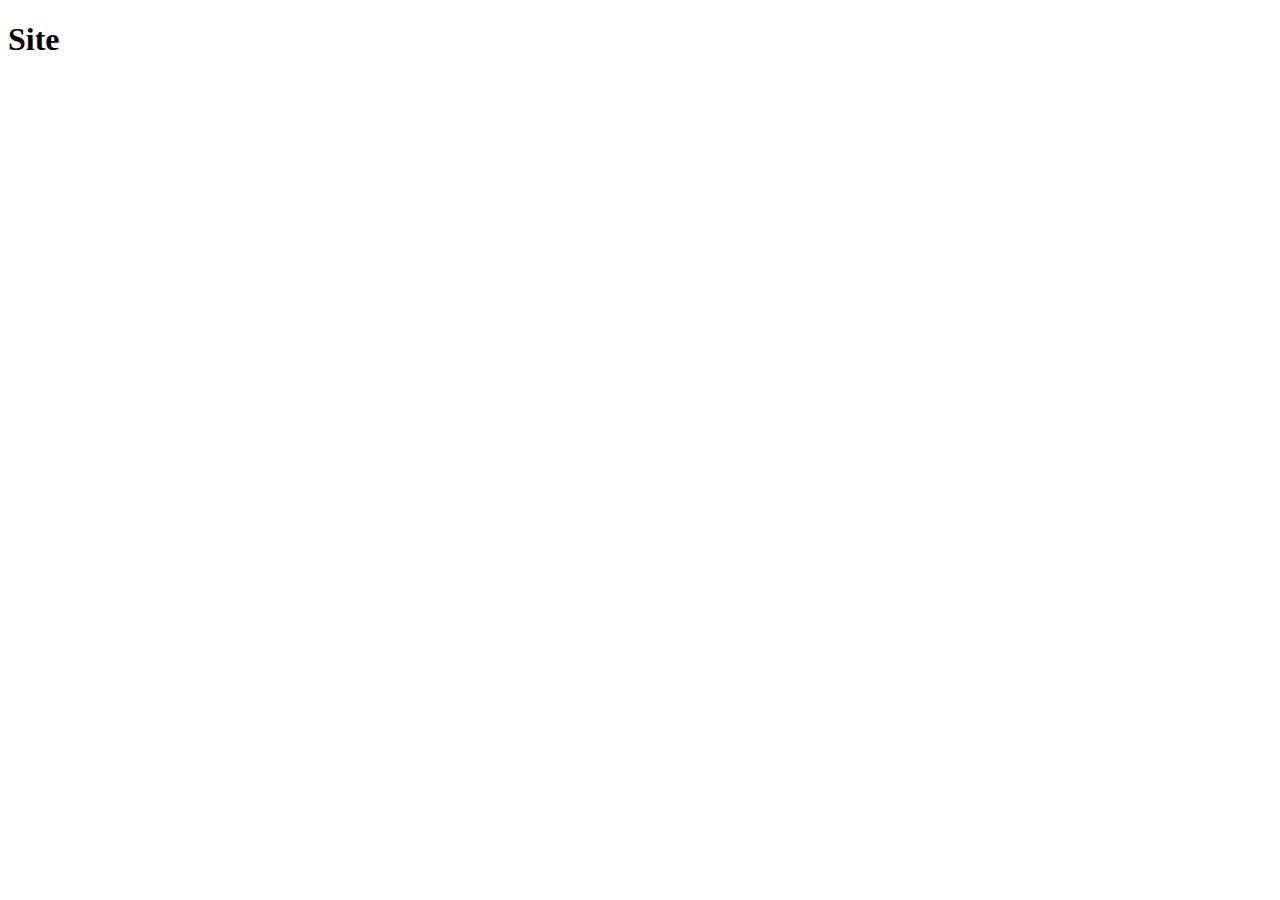
==== Index.html @ 433c18e3 "First commit" ====
<!DOCTYPE html>
<html lang="en">
<head>
    <meta charset="UTF-8">
    <meta name="viewport" content="width=device-width, initial-scale=1.0">
    <title>Document</title>
</head>
<body>
    <h1>Site</h1>
</body>
</html>
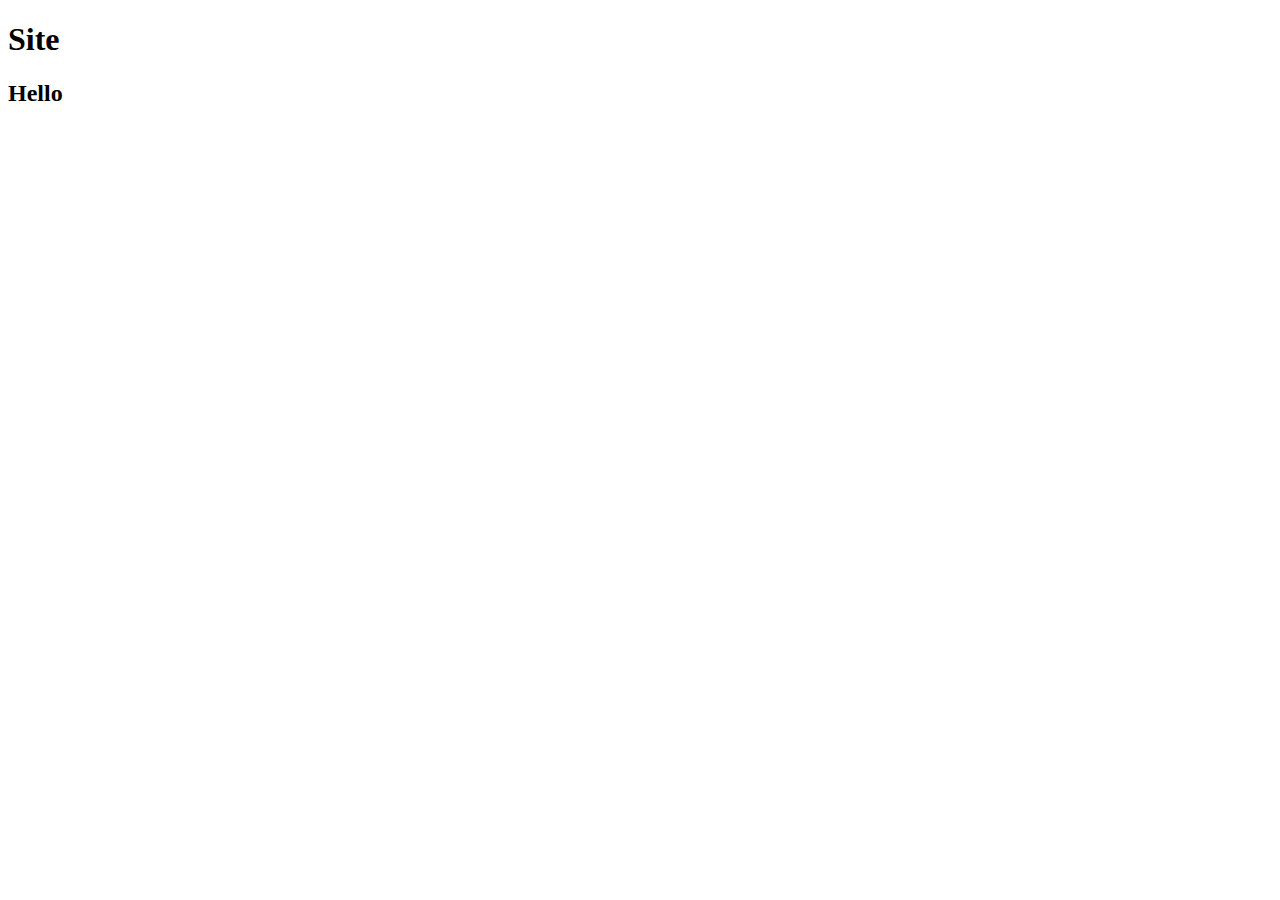
==== commit 022e3654: "changes" ====
--- a/Index.html
+++ b/Index.html
@@ -7,5 +7,6 @@
 </head>
 <body>
     <h1>Site</h1>
+    <h2>Hello</h2>
 </body>
 </html>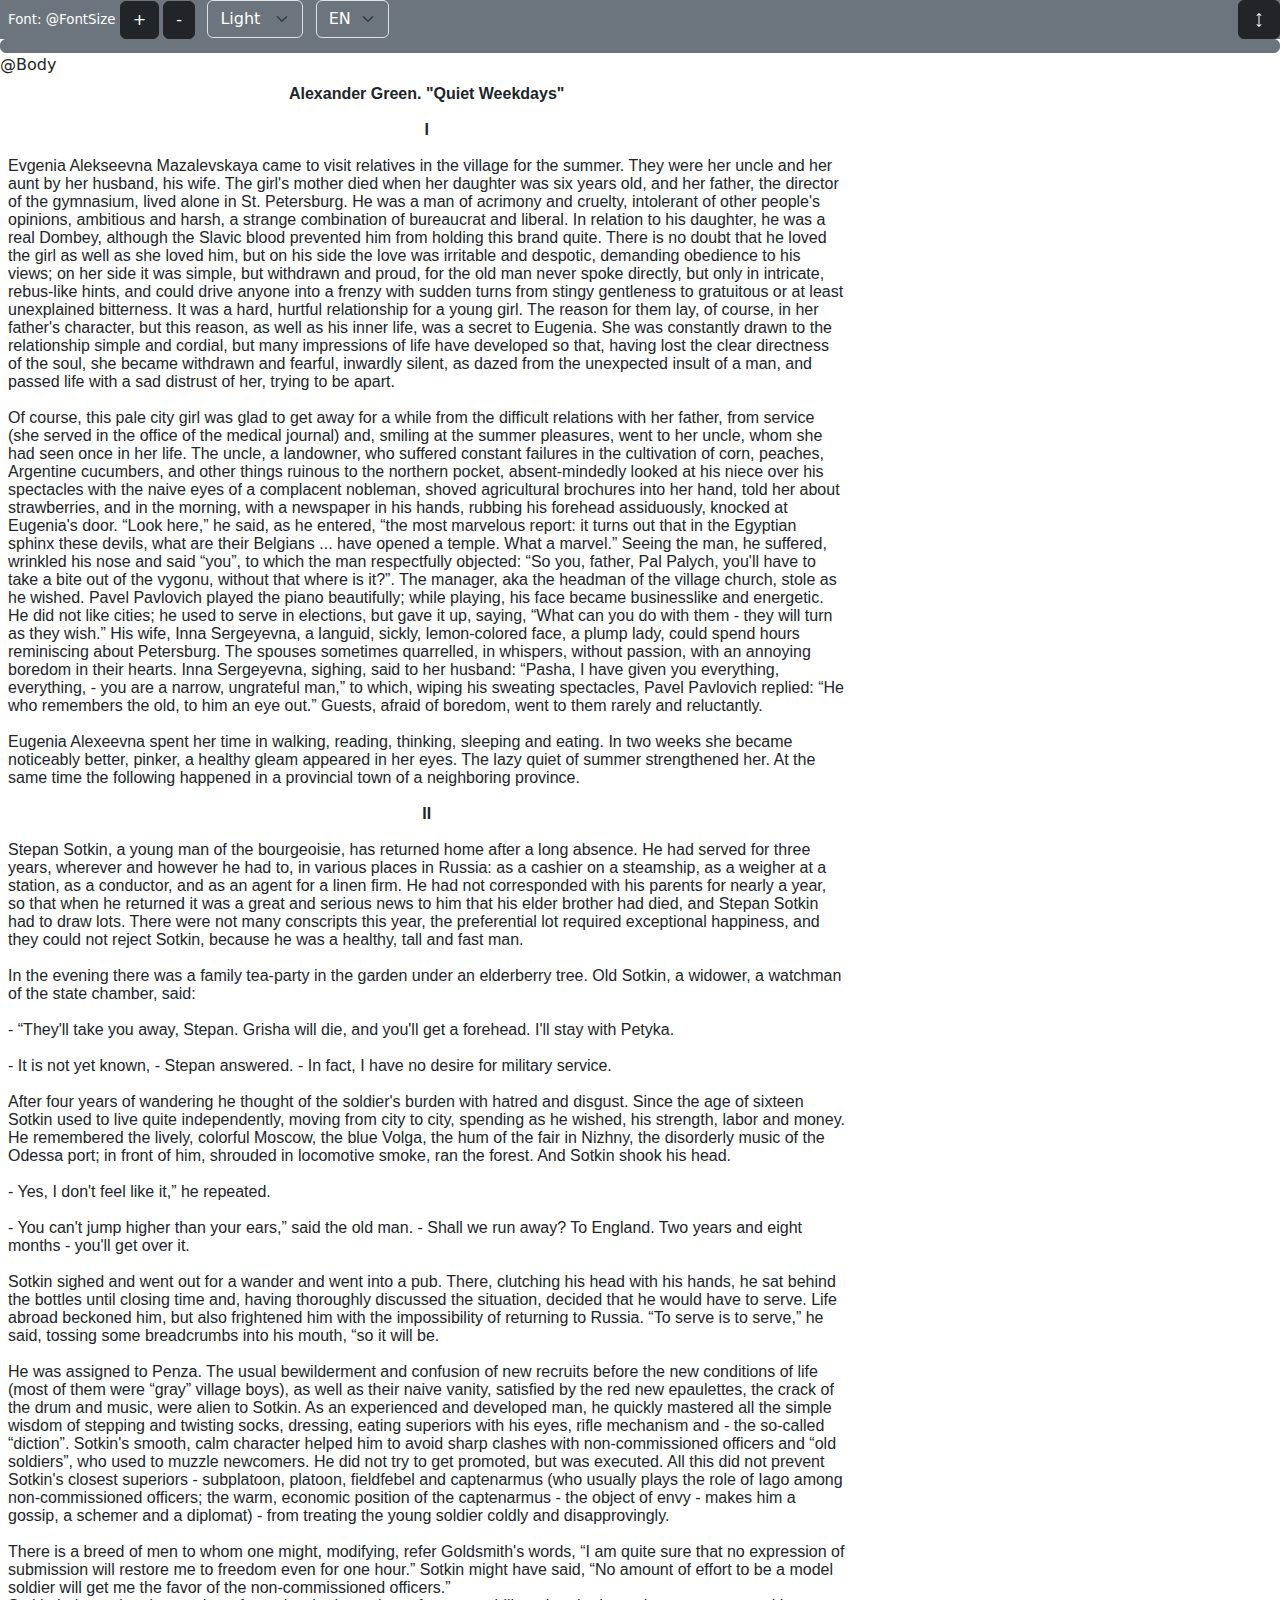
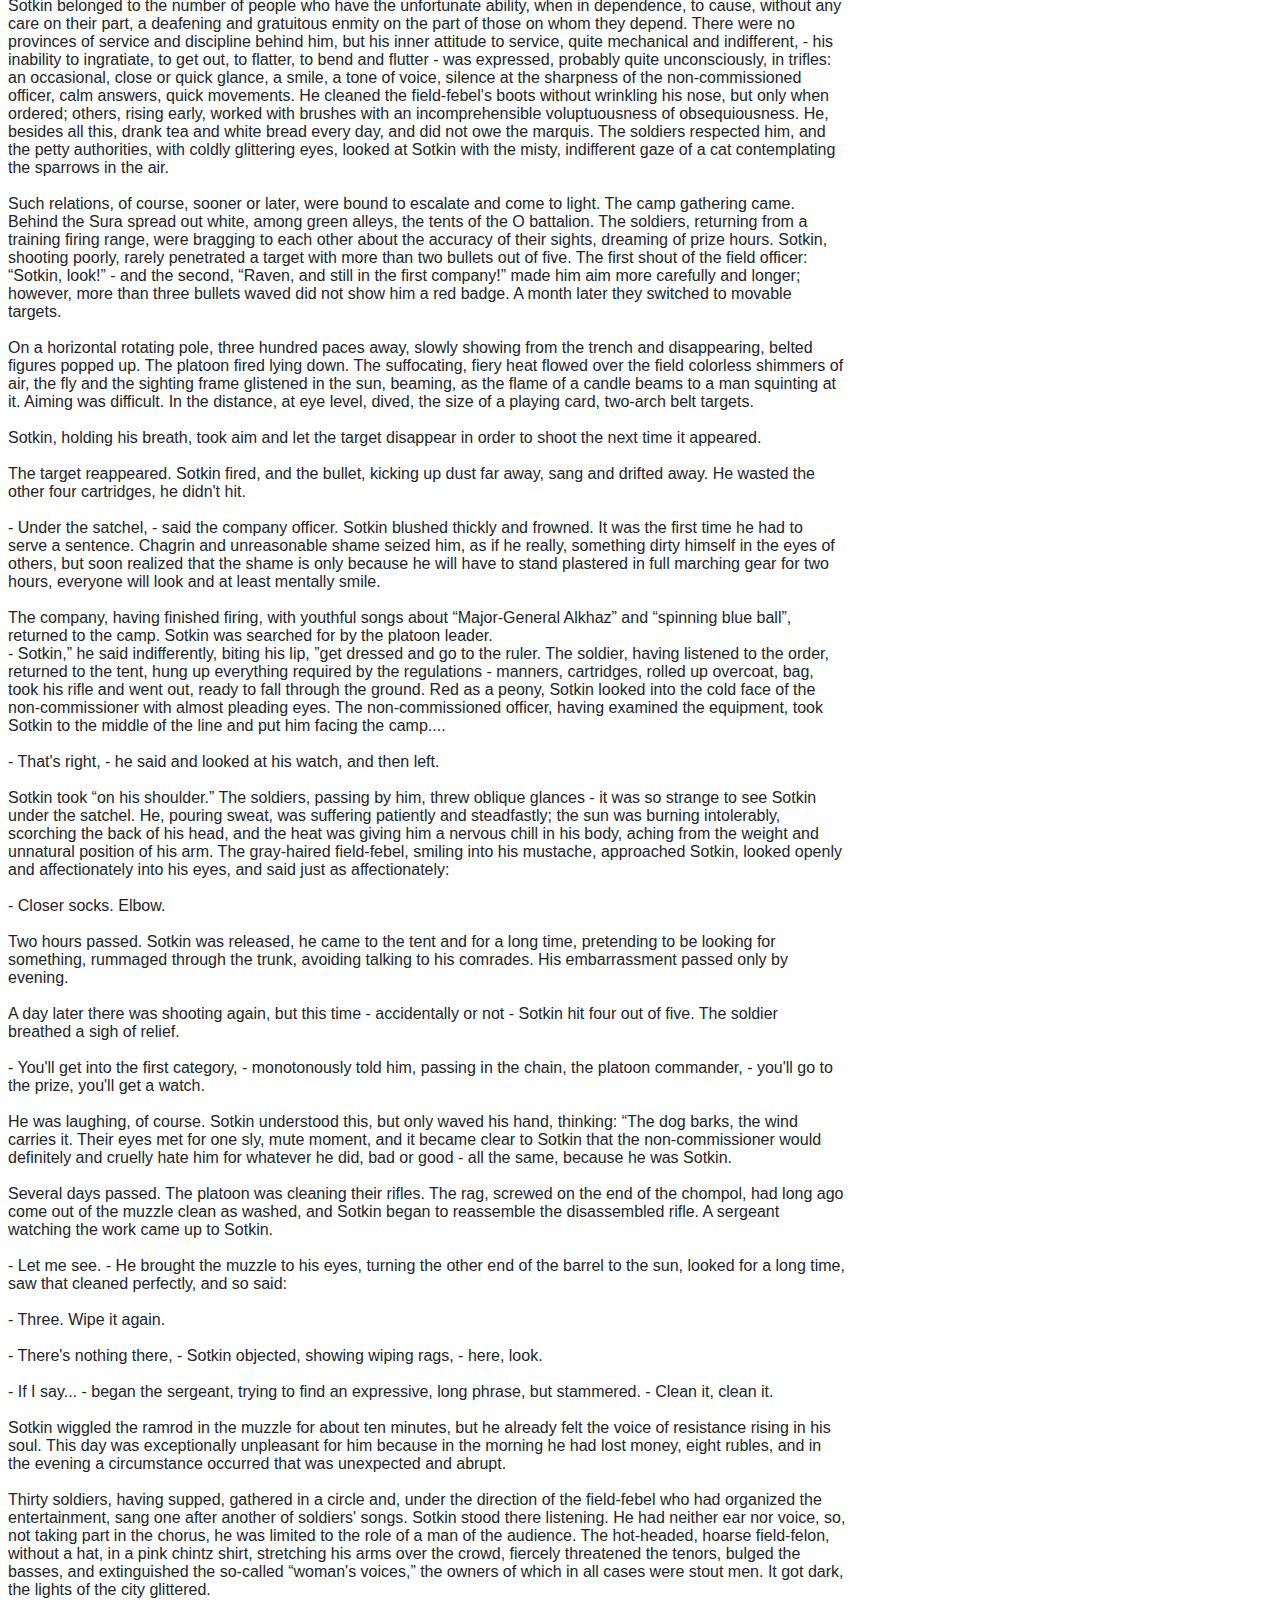
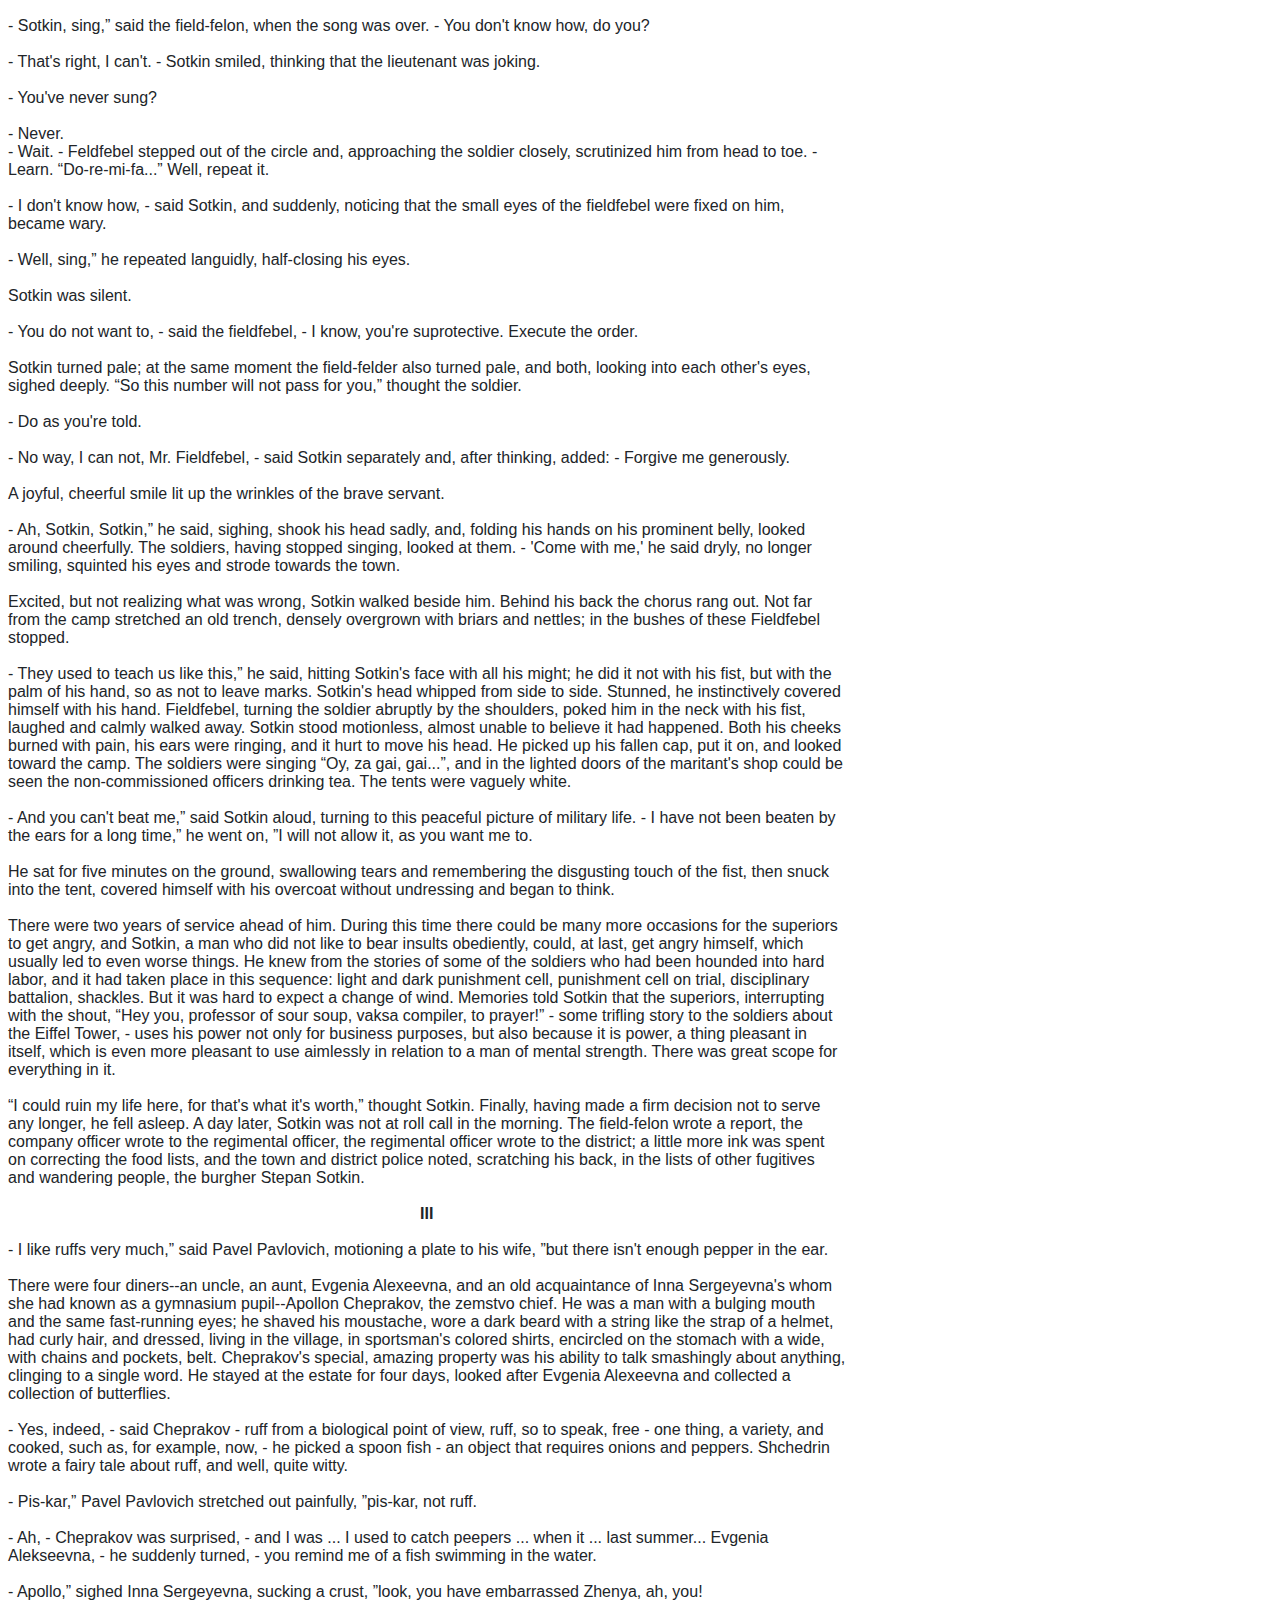
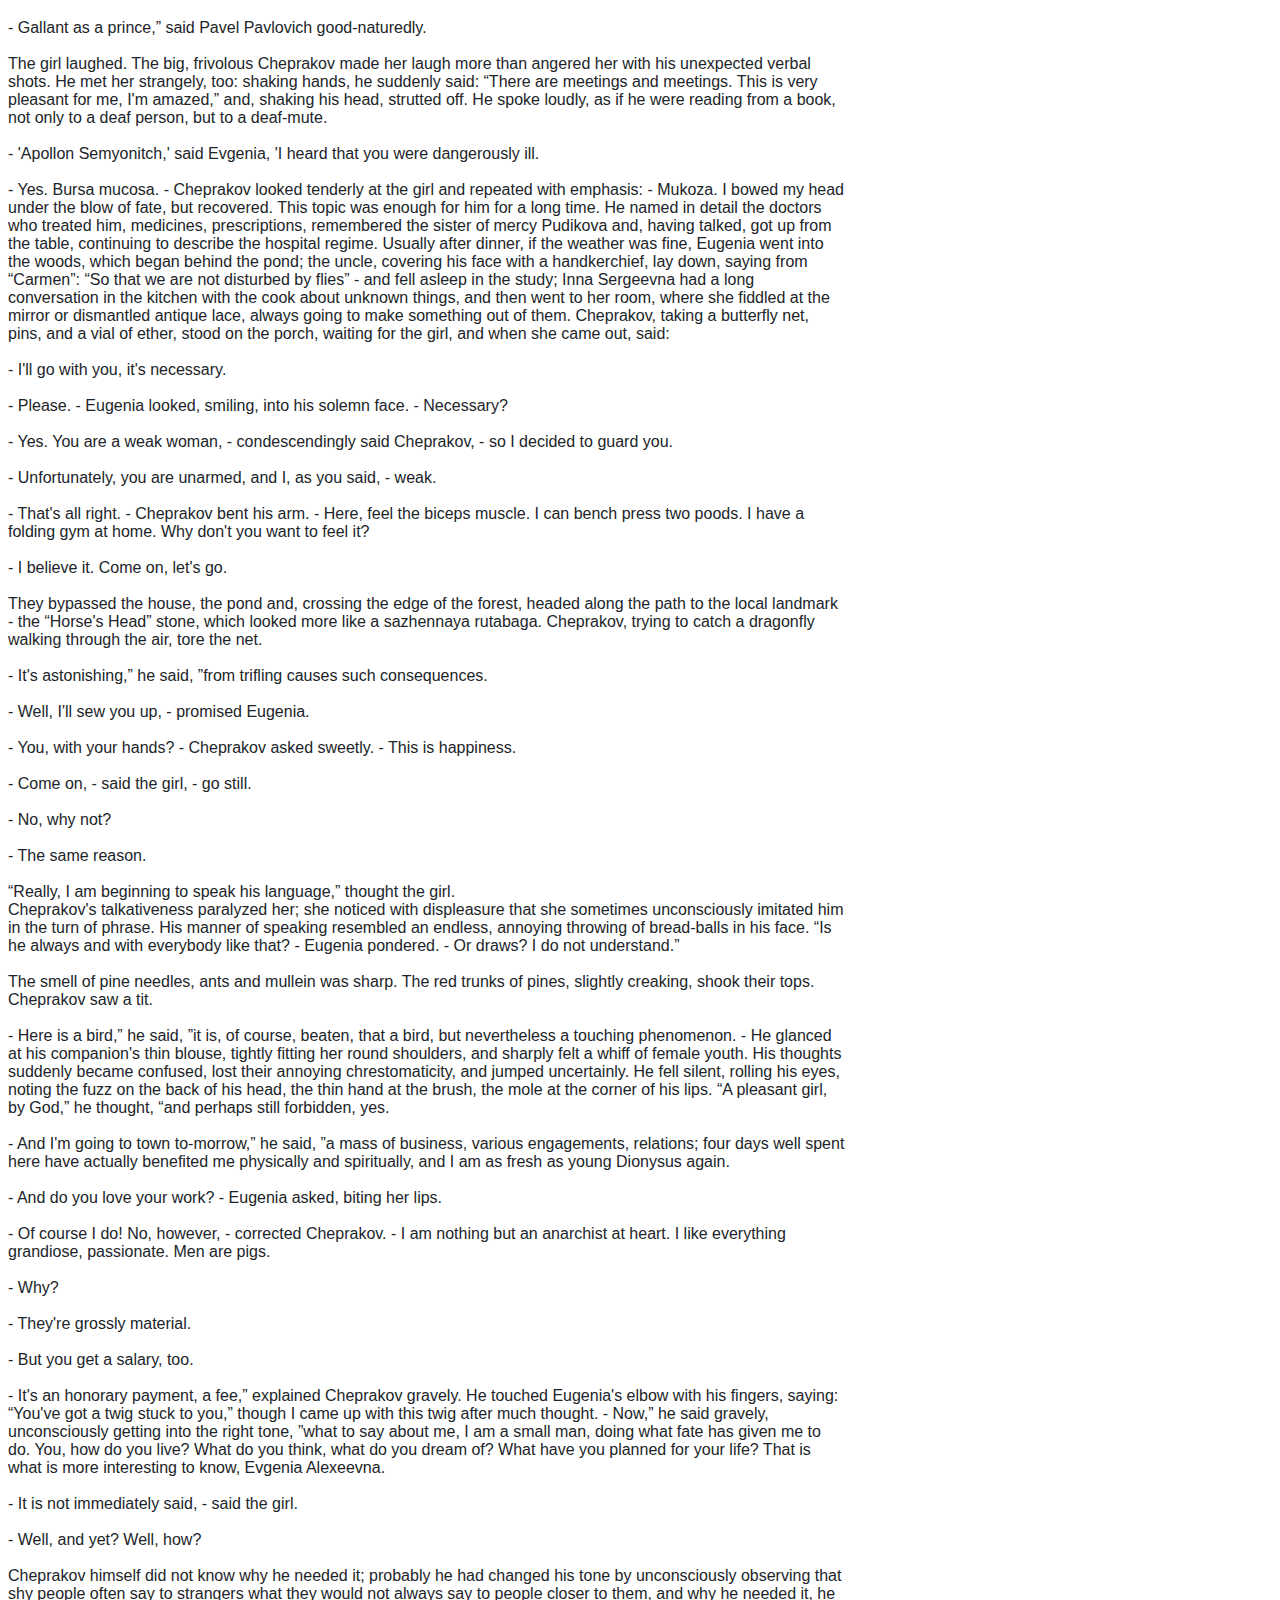
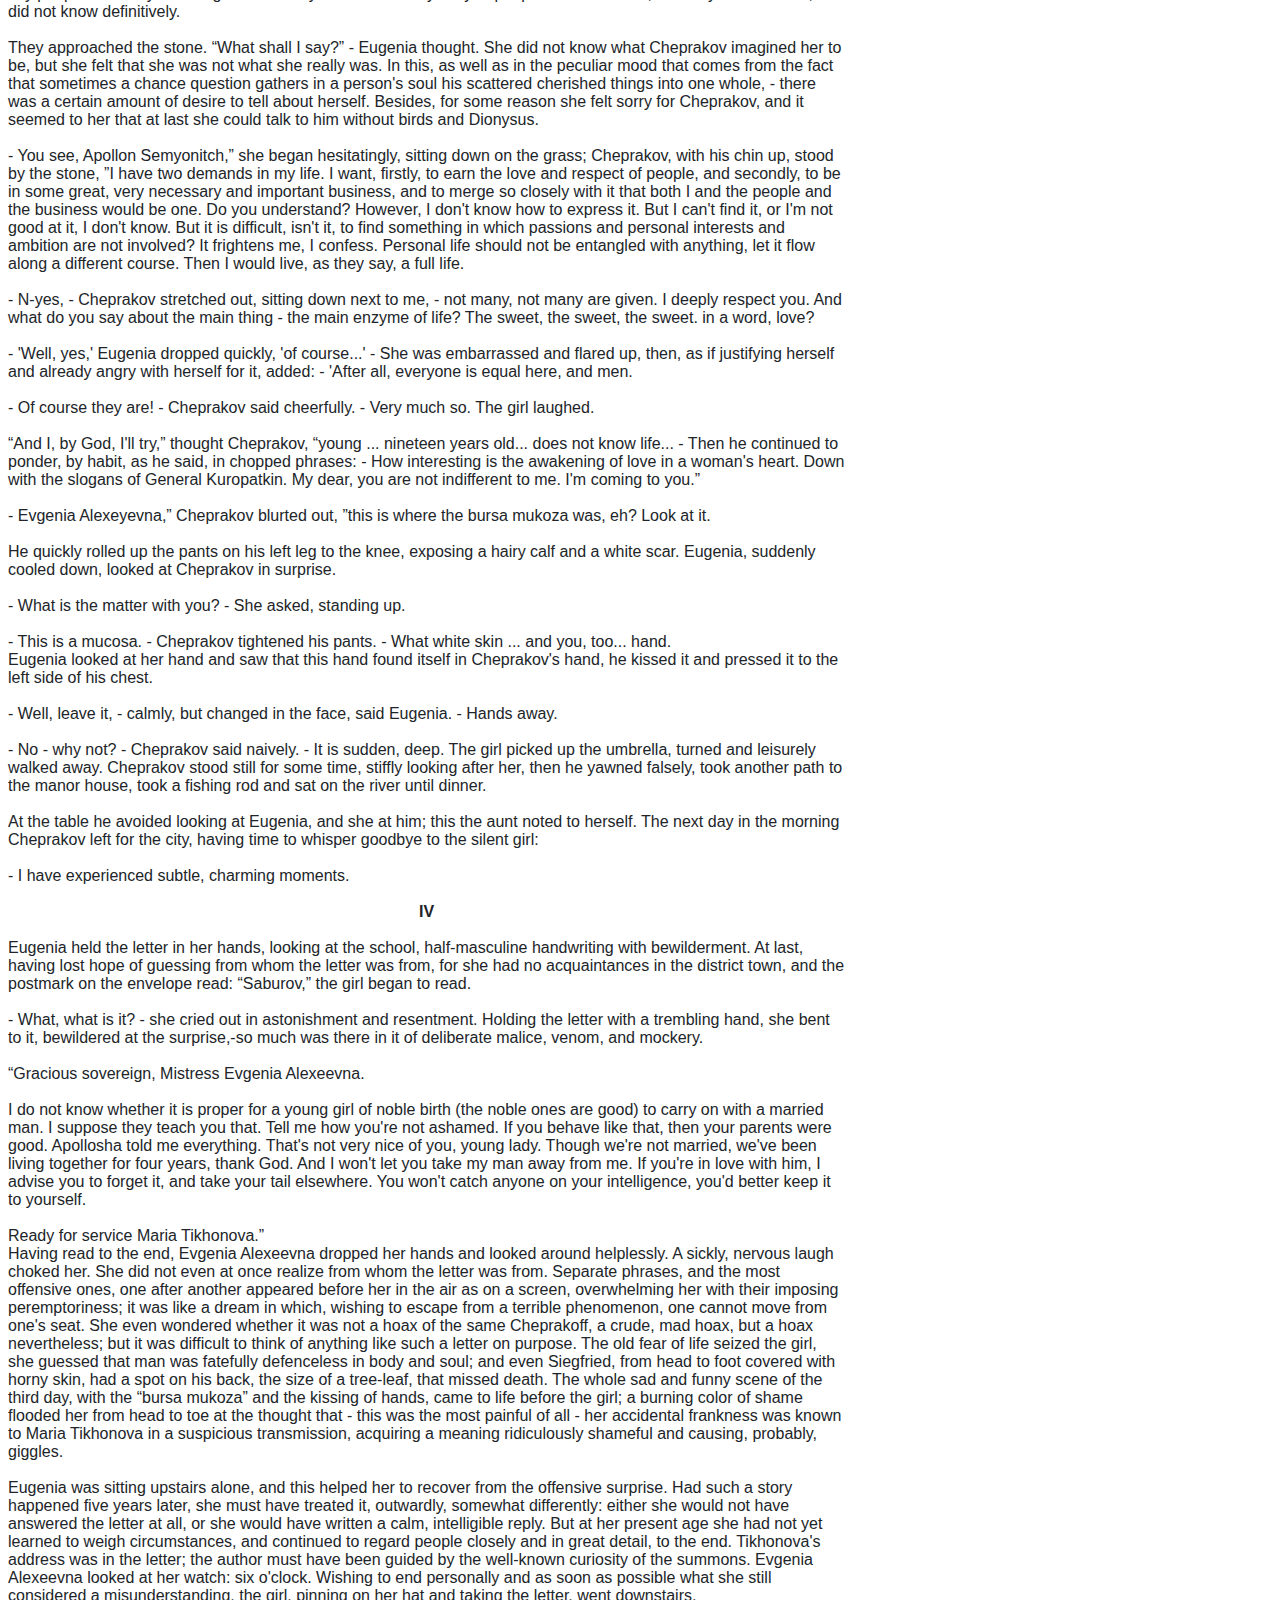
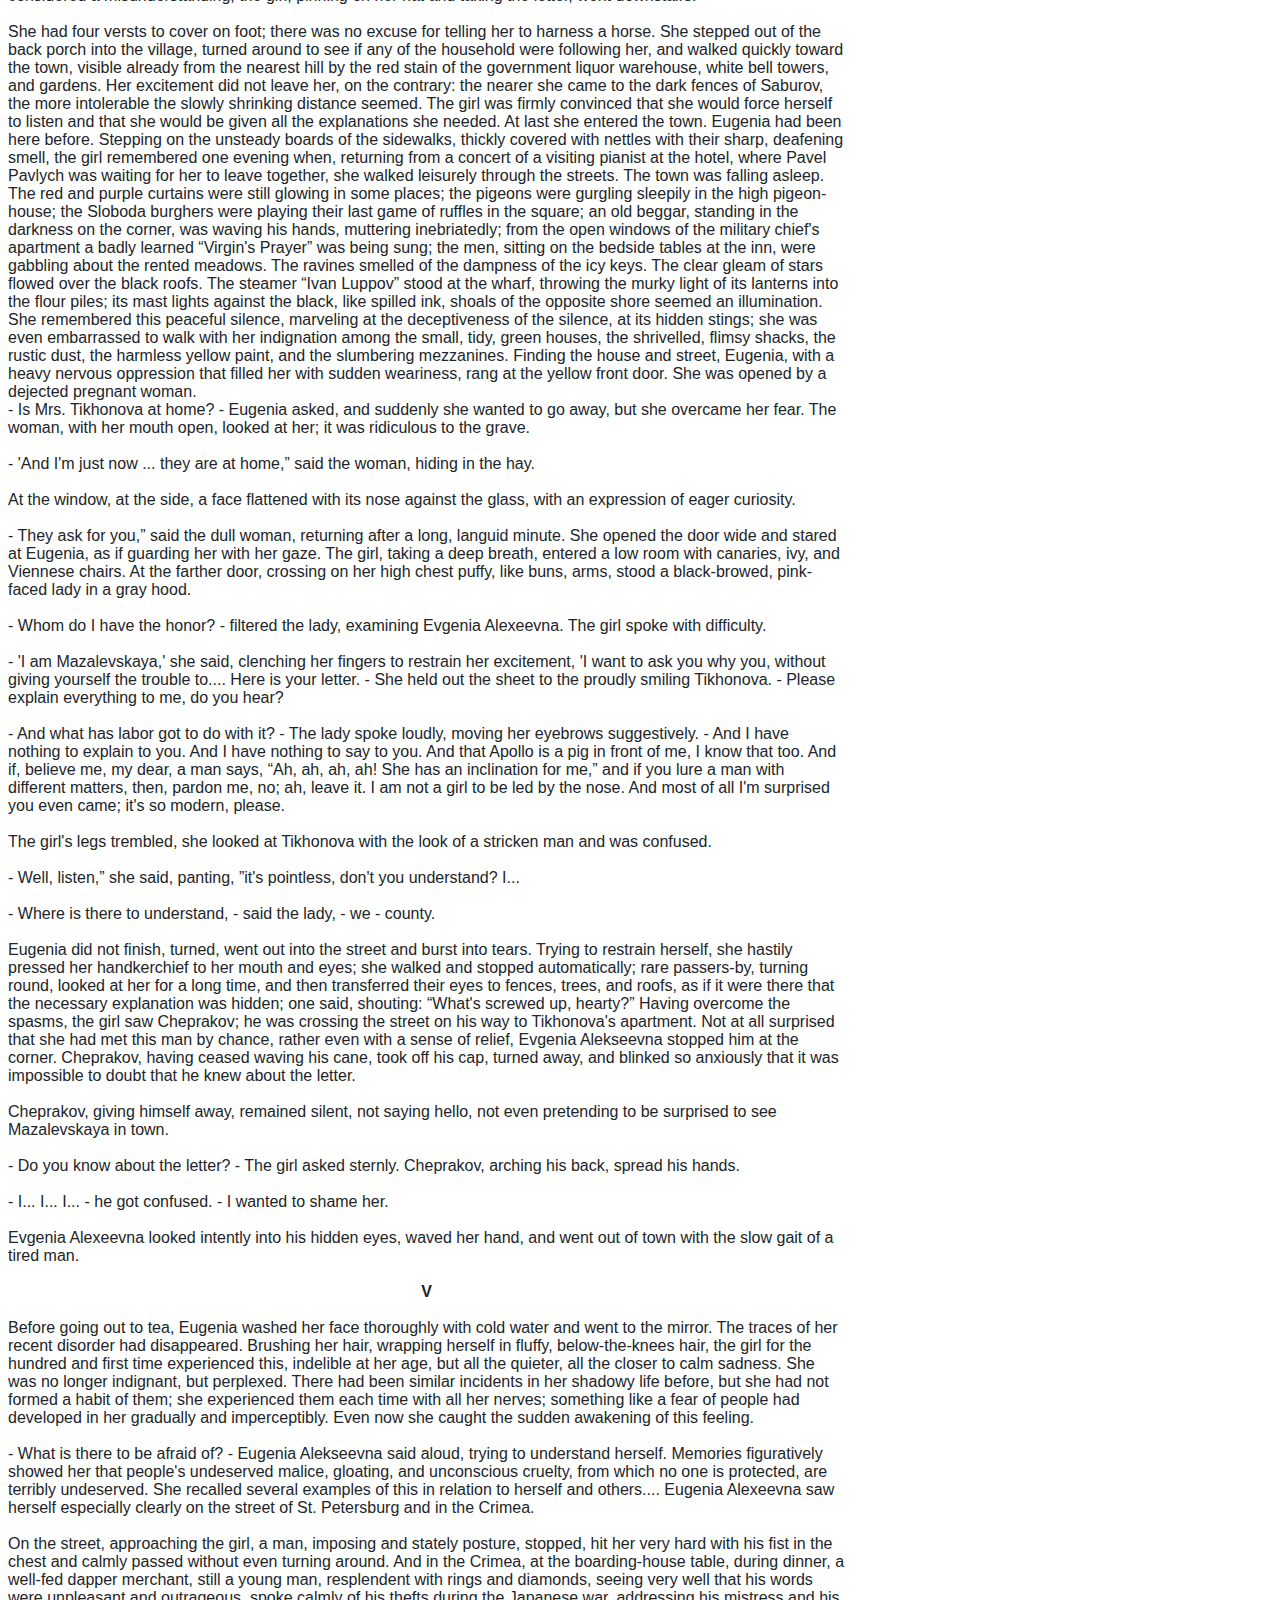
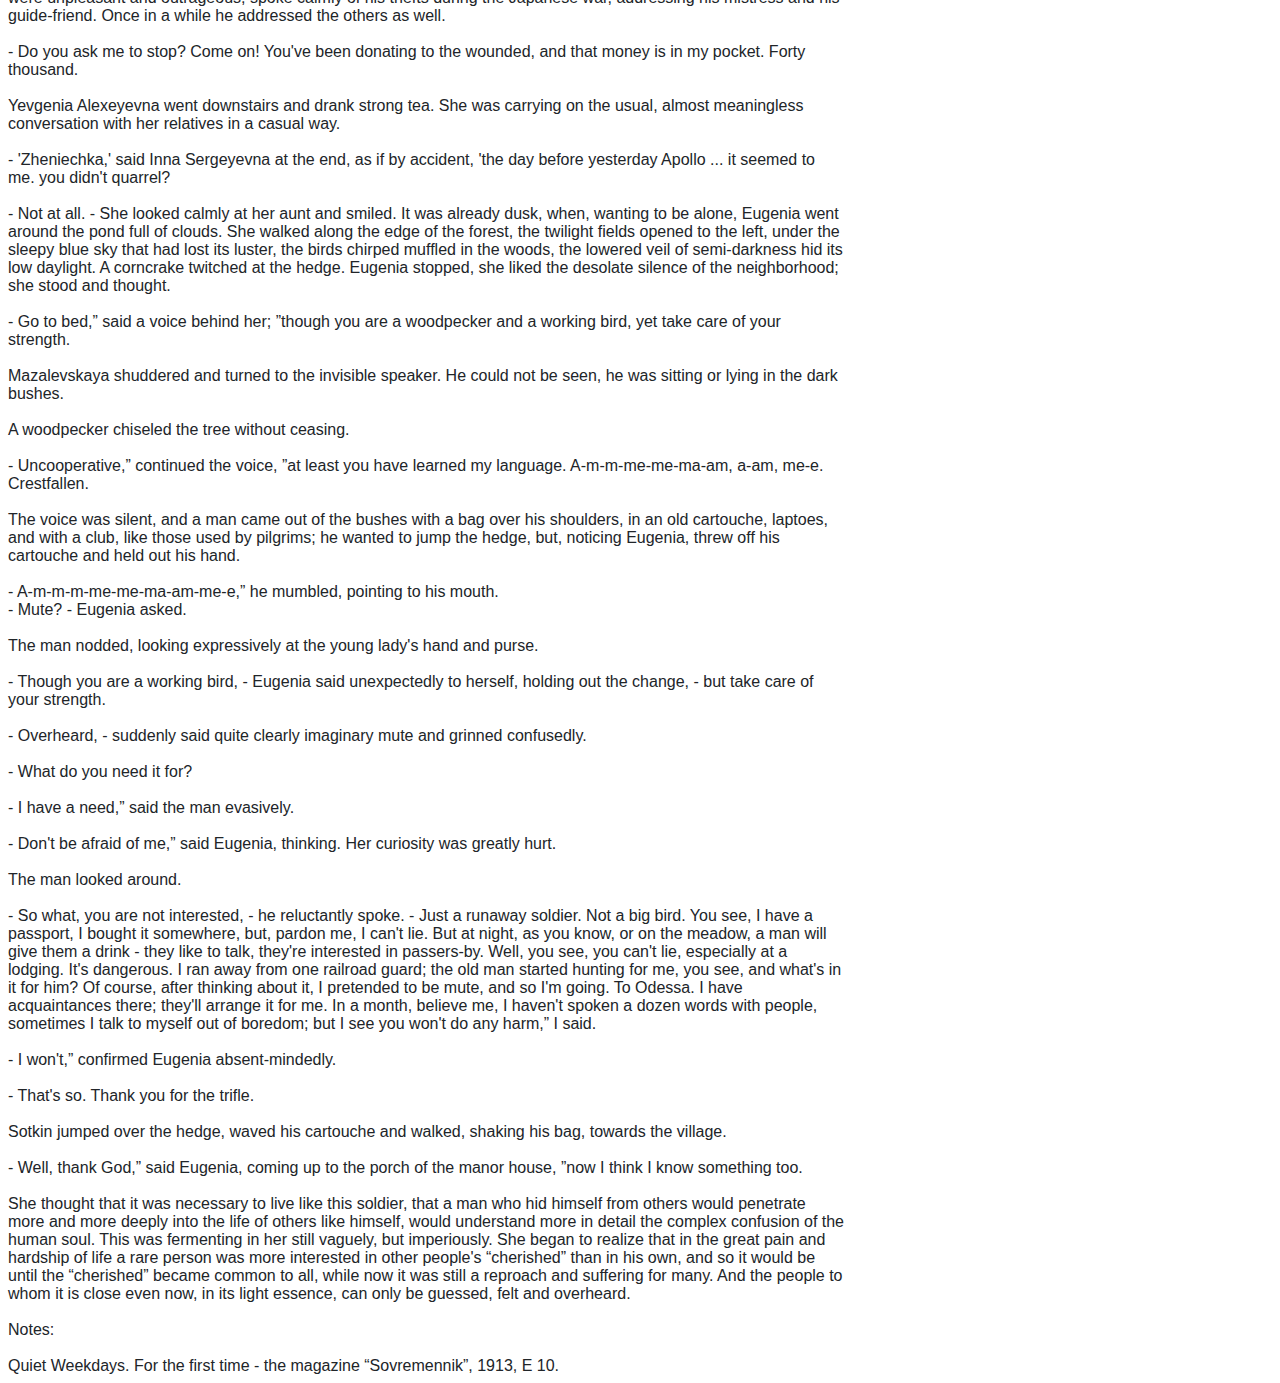
==== commit 797fa443: "dirty version" ====
--- a/Index.html
+++ b/Index.html
@@ -4,9 +4,1514 @@
     <meta charset="UTF-8">
     <meta name="viewport" content="width=device-width, initial-scale=1.0">
     <title>Document</title>
+    <link rel="stylesheet" href="css/bootstrap.min.css">
+    <link rel="stylesheet" href="css/styles.css">
+    
 </head>
 <body>
-    <h1>Site</h1>
-    <h2>Hello</h2>
+
+<nav class="ps-2 d-block bg-secondary sticky-top text-white d-flex @(ShowNavBar ? "" : "d-none")">
+<div>
+        <span>Font: @FontSize</span>
+        <button @onclick="IncreaseSize" class="btn btn-dark shadow-none">+</button>
+        <button @onclick="DecreaseSize" class="btn btn-dark shadow-none">-</button>
+        <select class="form-select w-auto d-inline text-white bg-secondary ms-2" @bind="@Background">
+                <option value="">Light</option>
+                <option value="backgroundPaper">Paper</option>
+                <option value="backgroundDark">Dark</option>
+        </select>
+
+        <select class="form-select w-auto d-inline text-white bg-secondary ms-2" @bind="@Language" @bind:after="LanguageSelect">
+                <option value="EN">
+                        EN
+                </option>
+                <option value="RU">
+                        Ru
+                </option>
+        </select>
+</div>
+<button class="btn btn-dark ms-auto shadow-none" @onclick="() => ShowNavBar = false">
+        <svg xmlns="http://www.w3.org/2000/svg" width="16" height="16" fill="currentColor" class="bi bi-arrows-vertical" viewBox="0 0 16 16">
+                <path d="M8.354 14.854a.5.5 0 0 1-.708 0l-2-2a.5.5 0 0 1 .708-.708L7.5 13.293V2.707L6.354 3.854a.5.5 0 1 1-.708-.708l2-2a.5.5 0 0 1 .708 0l2 2a.5.5 0 0 1-.708.708L8.5 2.707v10.586l1.146-1.147a.5.5 0 0 1 .708.708z" />
+        </svg>
+</button>
+
+
+</nav>
+
+<button @onclick="() => ShowNavBar = true" class="d-block btn btn-secondary w-100 sticky-top @(ShowNavBar ? "d-none" : "") rounded-0"></button>
+
+<div class="@Background" style="font-size: @FontSizeString">
+
+        @Body
+</div>
+
+<div class="p-2 col-lg-8 col-md-10" style='word-wrap:break-word'>
+
+    <div class=WordSection1>
+
+        <p class="MsoNormal text-center fw-bold" style='margin-bottom:0cm;line-height:normal'><span
+                lang=EN-US>Alexander Green. "Quiet Weekdays"</span></p>
+
+        <p class=MsoNormal style='margin-bottom:0cm;line-height:normal'><span
+                lang=EN-US>&nbsp;</span></p>
+
+        <p class="MsoNormal text-center" style='margin-bottom:0cm;line-height:normal'><b><span
+                lang=EN-US>I</span></b></p>
+
+        <p class=MsoNormal style='margin-bottom:0cm;line-height:normal'><span
+                lang=EN-US>&nbsp;</span></p>
+
+        <p class=MsoNormal style='margin-bottom:0cm;line-height:normal'><span
+                lang=EN-US>Evgenia Alekseevna Mazalevskaya came to visit relatives in the
+village for the summer. They were her uncle and her aunt by her husband, his
+wife. The girl's mother died when her daughter was six years old, and her
+father, the director of the gymnasium, lived alone in St. Petersburg. He was a
+man of acrimony and cruelty, intolerant of other people's opinions, ambitious
+and harsh, a strange combination of bureaucrat and liberal. In relation to his
+daughter, he was a real Dombey, although the Slavic blood prevented him from
+holding this brand quite. There is no doubt that he loved the girl as well as
+she loved him, but on his side the love was irritable and despotic, demanding
+obedience to his views; on her side it was simple, but withdrawn and proud, for
+the old man never spoke directly, but only in intricate, rebus-like hints, and
+could drive anyone into a frenzy with sudden turns from stingy gentleness to
+gratuitous or at least unexplained bitterness. It was a hard, hurtful
+relationship for a young girl. The reason for them lay, of course, in her
+father's character, but this reason, as well as his inner life, was a secret to
+Eugenia. She was constantly drawn to the relationship simple and cordial, but
+many impressions of life have developed so that, having lost the clear
+directness of the soul, she became withdrawn and fearful, inwardly silent, as
+dazed from the unexpected insult of a man, and passed life with a sad distrust
+of her, trying to be apart.</span></p>
+
+        <p class=MsoNormal style='margin-bottom:0cm;line-height:normal'><span
+                lang=EN-US>&nbsp;</span></p>
+
+        <p class=MsoNormal style='margin-bottom:0cm;line-height:normal'><span
+                lang=EN-US>Of course, this pale city girl was glad to get away for a while from
+the difficult relations with her father, from service (she served in the office
+of the medical journal) and, smiling at the summer pleasures, went to her
+uncle, whom she had seen once in her life. The uncle, a landowner, who suffered
+constant failures in the cultivation of corn, peaches, Argentine cucumbers, and
+other things ruinous to the northern pocket, absent-mindedly looked at his
+niece over his spectacles with the naive eyes of a complacent nobleman, shoved
+agricultural brochures into her hand, told her about strawberries, and in the
+morning, with a newspaper in his hands, rubbing his forehead assiduously,
+knocked at Eugenia's door. “Look here,” he said, as he entered, “the most
+marvelous report: it turns out that in the Egyptian sphinx these devils, what
+are their Belgians ... have opened a temple. What a marvel.” Seeing the man, he
+suffered, wrinkled his nose and said “you”, to which the man respectfully
+objected: “So you, father, Pal Palych, you'll have to take a bite out of the
+vygonu, without that where is it?”. The manager, aka the headman of the village
+church, stole as he wished. Pavel Pavlovich played the piano beautifully; while
+playing, his face became businesslike and energetic. He did not like cities; he
+used to serve in elections, but gave it up, saying, “What can you do with them
+- they will turn as they wish.” His wife, Inna Sergeyevna, a languid, sickly,
+lemon-colored face, a plump lady, could spend hours reminiscing about
+Petersburg. The spouses sometimes quarrelled, in whispers, without passion,
+with an annoying boredom in their hearts. Inna Sergeyevna, sighing, said to her
+husband: “Pasha, I have given you everything, everything, - you are a narrow,
+ungrateful man,” to which, wiping his sweating spectacles, Pavel Pavlovich
+replied: “He who remembers the old, to him an eye out.” Guests, afraid of
+boredom, went to them rarely and reluctantly.</span></p>
+
+        <p class=MsoNormal style='margin-bottom:0cm;line-height:normal'><span
+                lang=EN-US>&nbsp;</span></p>
+
+        <p class=MsoNormal style='margin-bottom:0cm;line-height:normal'><span
+                lang=EN-US>Eugenia Alexeevna spent her time in walking, reading, thinking,
+sleeping and eating. In two weeks she became noticeably better, pinker, a
+healthy gleam appeared in her eyes. The lazy quiet of summer strengthened her.
+At the same time the following happened in a provincial town of a neighboring
+province.</span></p>
+
+        <p class=MsoNormal style='margin-bottom:0cm;line-height:normal'><span
+                lang=EN-US>&nbsp;</span></p>
+
+        <p class="MsoNormal text-center" style='margin-bottom:0cm;line-height:normal'><b><span
+                lang=EN-US>II</span></b></p>
+
+        <p class=MsoNormal style='margin-bottom:0cm;line-height:normal'><span
+                lang=EN-US>&nbsp;</span></p>
+
+        <p class=MsoNormal style='margin-bottom:0cm;line-height:normal'><span
+                lang=EN-US>Stepan Sotkin, a young man of the bourgeoisie, has returned home
+after a long absence. He had served for three years, wherever and however he
+had to, in various places in Russia: as a cashier on a steamship, as a weigher
+at a station, as a conductor, and as an agent for a linen firm. He had not
+corresponded with his parents for nearly a year, so that when he returned it
+was a great and serious news to him that his elder brother had died, and Stepan
+Sotkin had to draw lots. There were not many conscripts this year, the
+preferential lot required exceptional happiness, and they could not reject
+Sotkin, because he was a healthy, tall and fast man.</span></p>
+
+        <p class=MsoNormal style='margin-bottom:0cm;line-height:normal'><span
+                lang=EN-US>&nbsp;</span></p>
+
+        <p class=MsoNormal style='margin-bottom:0cm;line-height:normal'><span
+                lang=EN-US>In the evening there was a family tea-party in the garden under an
+elderberry tree. Old Sotkin, a widower, a watchman of the state chamber, said:</span></p>
+
+        <p class=MsoNormal style='margin-bottom:0cm;line-height:normal'><span
+                lang=EN-US>&nbsp;</span></p>
+
+        <p class=MsoNormal style='margin-bottom:0cm;line-height:normal'><span
+                lang=EN-US>- “They'll take you away, Stepan. Grisha will die, and you'll get a
+forehead. I'll stay with Petyka.</span></p>
+
+        <p class=MsoNormal style='margin-bottom:0cm;line-height:normal'><span
+                lang=EN-US>&nbsp;</span></p>
+
+        <p class=MsoNormal style='margin-bottom:0cm;line-height:normal'><span
+                lang=EN-US>- It is not yet known, - Stepan answered. - In fact, I have no
+desire for military service.</span></p>
+
+        <p class=MsoNormal style='margin-bottom:0cm;line-height:normal'><span
+                lang=EN-US>&nbsp;</span></p>
+
+        <p class=MsoNormal style='margin-bottom:0cm;line-height:normal'><span
+                lang=EN-US>After four years of wandering he thought of the soldier's burden
+with hatred and disgust. Since the age of sixteen Sotkin used to live quite
+independently, moving from city to city, spending as he wished, his strength,
+labor and money. He remembered the lively, colorful Moscow, the blue Volga, the
+hum of the fair in Nizhny, the disorderly music of the Odessa port; in front of
+him, shrouded in locomotive smoke, ran the forest. And Sotkin shook his head.</span></p>
+
+        <p class=MsoNormal style='margin-bottom:0cm;line-height:normal'><span
+                lang=EN-US>&nbsp;</span></p>
+
+        <p class=MsoNormal style='margin-bottom:0cm;line-height:normal'><span
+                lang=EN-US>- Yes, I don't feel like it,” he repeated.</span></p>
+
+        <p class=MsoNormal style='margin-bottom:0cm;line-height:normal'><span
+                lang=EN-US>&nbsp;</span></p>
+
+        <p class=MsoNormal style='margin-bottom:0cm;line-height:normal'><span
+                lang=EN-US>- You can't jump higher than your ears,” said the old man. - Shall
+we run away? To England. Two years and eight months - you'll get over it.</span></p>
+
+        <p class=MsoNormal style='margin-bottom:0cm;line-height:normal'><span
+                lang=EN-US>&nbsp;</span></p>
+
+        <p class=MsoNormal style='margin-bottom:0cm;line-height:normal'><span
+                lang=EN-US>Sotkin sighed and went out for a wander and went into a pub. There,
+clutching his head with his hands, he sat behind the bottles until closing time
+and, having thoroughly discussed the situation, decided that he would have to
+serve. Life abroad beckoned him, but also frightened him with the impossibility
+of returning to Russia. “To serve is to serve,” he said, tossing some
+breadcrumbs into his mouth, “so it will be.</span></p>
+
+        <p class=MsoNormal style='margin-bottom:0cm;line-height:normal'><span
+                lang=EN-US>&nbsp;</span></p>
+
+        <p class=MsoNormal style='margin-bottom:0cm;line-height:normal'><span
+                lang=EN-US>He was assigned to Penza. The usual bewilderment and confusion of
+new recruits before the new conditions of life (most of them were “gray”
+village boys), as well as their naive vanity, satisfied by the red new
+epaulettes, the crack of the drum and music, were alien to Sotkin. As an
+experienced and developed man, he quickly mastered all the simple wisdom of
+stepping and twisting socks, dressing, eating superiors with his eyes, rifle
+mechanism and - the so-called “diction”. Sotkin's smooth, calm character helped
+him to avoid sharp clashes with non-commissioned officers and “old soldiers”,
+who used to muzzle newcomers. He did not try to get promoted, but was executed.
+All this did not prevent Sotkin's closest superiors - subplatoon, platoon,
+fieldfebel and captenarmus (who usually plays the role of Iago among
+non-commissioned officers; the warm, economic position of the captenarmus - the
+object of envy - makes him a gossip, a schemer and a diplomat) - from treating
+the young soldier coldly and disapprovingly.</span></p>
+
+        <p class=MsoNormal style='margin-bottom:0cm;line-height:normal'><span
+                lang=EN-US>&nbsp;</span></p>
+
+        <p class=MsoNormal style='margin-bottom:0cm;line-height:normal'><span
+                lang=EN-US>There is a breed of men to whom one might, modifying, refer
+Goldsmith's words, “I am quite sure that no expression of submission will
+restore me to freedom even for one hour.” Sotkin might have said, “No amount of
+effort to be a model soldier will get me the favor of the non-commissioned
+officers.”</span></p>
+
+        <p class=MsoNormal style='margin-bottom:0cm;line-height:normal'><span
+                lang=EN-US>Sotkin belonged to the number of people who have the unfortunate
+ability, when in dependence, to cause, without any care on their part, a
+deafening and gratuitous enmity on the part of those on whom they depend. There
+were no provinces of service and discipline behind him, but his inner attitude
+to service, quite mechanical and indifferent, - his inability to ingratiate, to
+get out, to flatter, to bend and flutter - was expressed, probably quite
+unconsciously, in trifles: an occasional, close or quick glance, a smile, a
+tone of voice, silence at the sharpness of the non-commissioned officer, calm
+answers, quick movements. He cleaned the field-febel's boots without wrinkling
+his nose, but only when ordered; others, rising early, worked with brushes with
+an incomprehensible voluptuousness of obsequiousness. He, besides all this,
+drank tea and white bread every day, and did not owe the marquis. The soldiers
+respected him, and the petty authorities, with coldly glittering eyes, looked
+at Sotkin with the misty, indifferent gaze of a cat contemplating the sparrows
+in the air.</span></p>
+
+        <p class=MsoNormal style='margin-bottom:0cm;line-height:normal'><span
+                lang=EN-US>&nbsp;</span></p>
+
+        <p class=MsoNormal style='margin-bottom:0cm;line-height:normal'><span
+                lang=EN-US>Such relations, of course, sooner or later, were bound to escalate
+and come to light. The camp gathering came. Behind the Sura spread out white,
+among green alleys, the tents of the O battalion. The soldiers, returning from
+a training firing range, were bragging to each other about the accuracy of
+their sights, dreaming of prize hours. Sotkin, shooting poorly, rarely
+penetrated a target with more than two bullets out of five. The first shout of
+the field officer: “Sotkin, look!” - and the second, “Raven, and still in the
+first company!” made him aim more carefully and longer; however, more than
+three bullets waved did not show him a red badge. A month later they switched
+to movable targets.</span></p>
+
+        <p class=MsoNormal style='margin-bottom:0cm;line-height:normal'><span
+                lang=EN-US>&nbsp;</span></p>
+
+        <p class=MsoNormal style='margin-bottom:0cm;line-height:normal'><span
+                lang=EN-US>On a horizontal rotating pole, three hundred paces away, slowly showing
+from the trench and disappearing, belted figures popped up. The platoon fired
+lying down. The suffocating, fiery heat flowed over the field colorless
+shimmers of air, the fly and the sighting frame glistened in the sun, beaming,
+as the flame of a candle beams to a man squinting at it. Aiming was difficult.
+In the distance, at eye level, dived, the size of a playing card, two-arch belt
+targets.</span></p>
+
+        <p class=MsoNormal style='margin-bottom:0cm;line-height:normal'><span
+                lang=EN-US>&nbsp;</span></p>
+
+        <p class=MsoNormal style='margin-bottom:0cm;line-height:normal'><span
+                lang=EN-US>Sotkin, holding his breath, took aim and let the target disappear in
+order to shoot the next time it appeared.</span></p>
+
+        <p class=MsoNormal style='margin-bottom:0cm;line-height:normal'><span
+                lang=EN-US>&nbsp;</span></p>
+
+        <p class=MsoNormal style='margin-bottom:0cm;line-height:normal'><span
+                lang=EN-US>The target reappeared. Sotkin fired, and the bullet, kicking up dust
+far away, sang and drifted away. He wasted the other four cartridges, he didn't
+hit.</span></p>
+
+        <p class=MsoNormal style='margin-bottom:0cm;line-height:normal'><span
+                lang=EN-US>&nbsp;</span></p>
+
+        <p class=MsoNormal style='margin-bottom:0cm;line-height:normal'><span
+                lang=EN-US>- Under the satchel, - said the company officer. Sotkin blushed
+thickly and frowned. It was the first time he had to serve a sentence. Chagrin
+and unreasonable shame seized him, as if he really, something dirty himself in
+the eyes of others, but soon realized that the shame is only because he will
+have to stand plastered in full marching gear for two hours, everyone will look
+and at least mentally smile.</span></p>
+
+        <p class=MsoNormal style='margin-bottom:0cm;line-height:normal'><span
+                lang=EN-US>&nbsp;</span></p>
+
+        <p class=MsoNormal style='margin-bottom:0cm;line-height:normal'><span
+                lang=EN-US>The company, having finished firing, with youthful songs about
+“Major-General Alkhaz” and “spinning blue ball”, returned to the camp. Sotkin
+was searched for by the platoon leader.</span></p>
+
+        <p class=MsoNormal style='margin-bottom:0cm;line-height:normal'><span
+                lang=EN-US>- Sotkin,” he said indifferently, biting his lip, ”get dressed and
+go to the ruler. The soldier, having listened to the order, returned to the
+tent, hung up everything required by the regulations - manners, cartridges,
+rolled up overcoat, bag, took his rifle and went out, ready to fall through the
+ground. Red as a peony, Sotkin looked into the cold face of the
+non-commissioner with almost pleading eyes. The non-commissioned officer,
+having examined the equipment, took Sotkin to the middle of the line and put
+him facing the camp....</span></p>
+
+        <p class=MsoNormal style='margin-bottom:0cm;line-height:normal'><span
+                lang=EN-US>&nbsp;</span></p>
+
+        <p class=MsoNormal style='margin-bottom:0cm;line-height:normal'><span
+                lang=EN-US>- That's right, - he said and looked at his watch, and then left.</span></p>
+
+        <p class=MsoNormal style='margin-bottom:0cm;line-height:normal'><span
+                lang=EN-US>&nbsp;</span></p>
+
+        <p class=MsoNormal style='margin-bottom:0cm;line-height:normal'><span
+                lang=EN-US>Sotkin took “on his shoulder.” The soldiers, passing by him, threw
+oblique glances - it was so strange to see Sotkin under the satchel. He,
+pouring sweat, was suffering patiently and steadfastly; the sun was burning
+intolerably, scorching the back of his head, and the heat was giving him a
+nervous chill in his body, aching from the weight and unnatural position of his
+arm. The gray-haired field-febel, smiling into his mustache, approached Sotkin,
+looked openly and affectionately into his eyes, and said just as
+affectionately:</span></p>
+
+        <p class=MsoNormal style='margin-bottom:0cm;line-height:normal'><span
+                lang=EN-US>&nbsp;</span></p>
+
+        <p class=MsoNormal style='margin-bottom:0cm;line-height:normal'><span
+                lang=EN-US>- Closer socks. Elbow.</span></p>
+
+        <p class=MsoNormal style='margin-bottom:0cm;line-height:normal'><span
+                lang=EN-US>&nbsp;</span></p>
+
+        <p class=MsoNormal style='margin-bottom:0cm;line-height:normal'><span
+                lang=EN-US>Two hours passed. Sotkin was released, he came to the tent and for a
+long time, pretending to be looking for something, rummaged through the trunk,
+avoiding talking to his comrades. His embarrassment passed only by evening.</span></p>
+
+        <p class=MsoNormal style='margin-bottom:0cm;line-height:normal'><span
+                lang=EN-US>&nbsp;</span></p>
+
+        <p class=MsoNormal style='margin-bottom:0cm;line-height:normal'><span
+                lang=EN-US>A day later there was shooting again, but this time - accidentally
+or not - Sotkin hit four out of five. The soldier breathed a sigh of relief.</span></p>
+
+        <p class=MsoNormal style='margin-bottom:0cm;line-height:normal'><span
+                lang=EN-US>&nbsp;</span></p>
+
+        <p class=MsoNormal style='margin-bottom:0cm;line-height:normal'><span
+                lang=EN-US>- You'll get into the first category, - monotonously told him,
+passing in the chain, the platoon commander, - you'll go to the prize, you'll
+get a watch.</span></p>
+
+        <p class=MsoNormal style='margin-bottom:0cm;line-height:normal'><span
+                lang=EN-US>&nbsp;</span></p>
+
+        <p class=MsoNormal style='margin-bottom:0cm;line-height:normal'><span
+                lang=EN-US>He was laughing, of course. Sotkin understood this, but only waved
+his hand, thinking: “The dog barks, the wind carries it. Their eyes met for one
+sly, mute moment, and it became clear to Sotkin that the non-commissioner would
+definitely and cruelly hate him for whatever he did, bad or good - all the
+same, because he was Sotkin.</span></p>
+
+        <p class=MsoNormal style='margin-bottom:0cm;line-height:normal'><span
+                lang=EN-US>&nbsp;</span></p>
+
+        <p class=MsoNormal style='margin-bottom:0cm;line-height:normal'><span
+                lang=EN-US>Several days passed. The platoon was cleaning their rifles. The rag,
+screwed on the end of the chompol, had long ago come out of the muzzle clean as
+washed, and Sotkin began to reassemble the disassembled rifle. A sergeant
+watching the work came up to Sotkin.</span></p>
+
+        <p class=MsoNormal style='margin-bottom:0cm;line-height:normal'><span
+                lang=EN-US>&nbsp;</span></p>
+
+        <p class=MsoNormal style='margin-bottom:0cm;line-height:normal'><span
+                lang=EN-US>- Let me see. - He brought the muzzle to his eyes, turning the other
+end of the barrel to the sun, looked for a long time, saw that cleaned
+perfectly, and so said:</span></p>
+
+        <p class=MsoNormal style='margin-bottom:0cm;line-height:normal'><span
+                lang=EN-US>&nbsp;</span></p>
+
+        <p class=MsoNormal style='margin-bottom:0cm;line-height:normal'><span
+                lang=EN-US>- Three. Wipe it again.</span></p>
+
+        <p class=MsoNormal style='margin-bottom:0cm;line-height:normal'><span
+                lang=EN-US>&nbsp;</span></p>
+
+        <p class=MsoNormal style='margin-bottom:0cm;line-height:normal'><span
+                lang=EN-US>- There's nothing there, - Sotkin objected, showing wiping rags, -
+here, look.</span></p>
+
+        <p class=MsoNormal style='margin-bottom:0cm;line-height:normal'><span
+                lang=EN-US>&nbsp;</span></p>
+
+        <p class=MsoNormal style='margin-bottom:0cm;line-height:normal'><span
+                lang=EN-US>- If I say... - began the sergeant, trying to find an expressive,
+long phrase, but stammered. - Clean it, clean it.</span></p>
+
+        <p class=MsoNormal style='margin-bottom:0cm;line-height:normal'><span
+                lang=EN-US>&nbsp;</span></p>
+
+        <p class=MsoNormal style='margin-bottom:0cm;line-height:normal'><span
+                lang=EN-US>Sotkin wiggled the ramrod in the muzzle for about ten minutes, but
+he already felt the voice of resistance rising in his soul. This day was
+exceptionally unpleasant for him because in the morning he had lost money,
+eight rubles, and in the evening a circumstance occurred that was unexpected
+and abrupt.</span></p>
+
+        <p class=MsoNormal style='margin-bottom:0cm;line-height:normal'><span
+                lang=EN-US>&nbsp;</span></p>
+
+        <p class=MsoNormal style='margin-bottom:0cm;line-height:normal'><span
+                lang=EN-US>Thirty soldiers, having supped, gathered in a circle and, under the
+direction of the field-febel who had organized the entertainment, sang one
+after another of soldiers' songs. Sotkin stood there listening. He had neither
+ear nor voice, so, not taking part in the chorus, he was limited to the role of
+a man of the audience. The hot-headed, hoarse field-felon, without a hat, in a
+pink chintz shirt, stretching his arms over the crowd, fiercely threatened the
+tenors, bulged the basses, and extinguished the so-called “woman's voices,” the
+owners of which in all cases were stout men. It got dark, the lights of the
+city glittered.</span></p>
+
+        <p class=MsoNormal style='margin-bottom:0cm;line-height:normal'><span
+                lang=EN-US>&nbsp;</span></p>
+
+        <p class=MsoNormal style='margin-bottom:0cm;line-height:normal'><span
+                lang=EN-US>- Sotkin, sing,” said the field-felon, when the song was over. - You
+don't know how, do you?</span></p>
+
+        <p class=MsoNormal style='margin-bottom:0cm;line-height:normal'><span
+                lang=EN-US>&nbsp;</span></p>
+
+        <p class=MsoNormal style='margin-bottom:0cm;line-height:normal'><span
+                lang=EN-US>- That's right, I can't. - Sotkin smiled, thinking that the
+lieutenant was joking.</span></p>
+
+        <p class=MsoNormal style='margin-bottom:0cm;line-height:normal'><span
+                lang=EN-US>&nbsp;</span></p>
+
+        <p class=MsoNormal style='margin-bottom:0cm;line-height:normal'><span
+                lang=EN-US>- You've never sung?</span></p>
+
+        <p class=MsoNormal style='margin-bottom:0cm;line-height:normal'><span
+                lang=EN-US>&nbsp;</span></p>
+
+        <p class=MsoNormal style='margin-bottom:0cm;line-height:normal'><span
+                lang=EN-US>- Never.</span></p>
+
+        <p class=MsoNormal style='margin-bottom:0cm;line-height:normal'><span
+                lang=EN-US>- Wait. - Feldfebel stepped out of the circle and, approaching the
+soldier closely, scrutinized him from head to toe. - Learn. “Do-re-mi-fa...”
+Well, repeat it.</span></p>
+
+        <p class=MsoNormal style='margin-bottom:0cm;line-height:normal'><span
+                lang=EN-US>&nbsp;</span></p>
+
+        <p class=MsoNormal style='margin-bottom:0cm;line-height:normal'><span
+                lang=EN-US>- I don't know how, - said Sotkin, and suddenly, noticing that the
+small eyes of the fieldfebel were fixed on him, became wary.</span></p>
+
+        <p class=MsoNormal style='margin-bottom:0cm;line-height:normal'><span
+                lang=EN-US>&nbsp;</span></p>
+
+        <p class=MsoNormal style='margin-bottom:0cm;line-height:normal'><span
+                lang=EN-US>- Well, sing,” he repeated languidly, half-closing his eyes.</span></p>
+
+        <p class=MsoNormal style='margin-bottom:0cm;line-height:normal'><span
+                lang=EN-US>&nbsp;</span></p>
+
+        <p class=MsoNormal style='margin-bottom:0cm;line-height:normal'><span
+                lang=EN-US>Sotkin was silent.</span></p>
+
+        <p class=MsoNormal style='margin-bottom:0cm;line-height:normal'><span
+                lang=EN-US>&nbsp;</span></p>
+
+        <p class=MsoNormal style='margin-bottom:0cm;line-height:normal'><span
+                lang=EN-US>- You do not want to, - said the fieldfebel, - I know, you're
+suprotective. Execute the order.</span></p>
+
+        <p class=MsoNormal style='margin-bottom:0cm;line-height:normal'><span
+                lang=EN-US>&nbsp;</span></p>
+
+        <p class=MsoNormal style='margin-bottom:0cm;line-height:normal'><span
+                lang=EN-US>Sotkin turned pale; at the same moment the field-felder also turned
+pale, and both, looking into each other's eyes, sighed deeply. “So this number
+will not pass for you,” thought the soldier.</span></p>
+
+        <p class=MsoNormal style='margin-bottom:0cm;line-height:normal'><span
+                lang=EN-US>&nbsp;</span></p>
+
+        <p class=MsoNormal style='margin-bottom:0cm;line-height:normal'><span
+                lang=EN-US>- Do as you're told.</span></p>
+
+        <p class=MsoNormal style='margin-bottom:0cm;line-height:normal'><span
+                lang=EN-US>&nbsp;</span></p>
+
+        <p class=MsoNormal style='margin-bottom:0cm;line-height:normal'><span
+                lang=EN-US>- No way, I can not, Mr. Fieldfebel, - said Sotkin separately and,
+after thinking, added: - Forgive me generously.</span></p>
+
+        <p class=MsoNormal style='margin-bottom:0cm;line-height:normal'><span
+                lang=EN-US>&nbsp;</span></p>
+
+        <p class=MsoNormal style='margin-bottom:0cm;line-height:normal'><span
+                lang=EN-US>A joyful, cheerful smile lit up the wrinkles of the brave servant.</span></p>
+
+        <p class=MsoNormal style='margin-bottom:0cm;line-height:normal'><span
+                lang=EN-US>&nbsp;</span></p>
+
+        <p class=MsoNormal style='margin-bottom:0cm;line-height:normal'><span
+                lang=EN-US>- Ah, Sotkin, Sotkin,” he said, sighing, shook his head sadly, and,
+folding his hands on his prominent belly, looked around cheerfully. The
+soldiers, having stopped singing, looked at them. - 'Come with me,' he said
+dryly, no longer smiling, squinted his eyes and strode towards the town.</span></p>
+
+        <p class=MsoNormal style='margin-bottom:0cm;line-height:normal'><span
+                lang=EN-US>&nbsp;</span></p>
+
+        <p class=MsoNormal style='margin-bottom:0cm;line-height:normal'><span
+                lang=EN-US>Excited, but not realizing what was wrong, Sotkin walked beside him.
+Behind his back the chorus rang out. Not far from the camp stretched an old
+trench, densely overgrown with briars and nettles; in the bushes of these
+Fieldfebel stopped.</span></p>
+
+        <p class=MsoNormal style='margin-bottom:0cm;line-height:normal'><span
+                lang=EN-US>&nbsp;</span></p>
+
+        <p class=MsoNormal style='margin-bottom:0cm;line-height:normal'><span
+                lang=EN-US>- They used to teach us like this,” he said, hitting Sotkin's face
+with all his might; he did it not with his fist, but with the palm of his hand,
+so as not to leave marks. Sotkin's head whipped from side to side. Stunned, he
+instinctively covered himself with his hand. Fieldfebel, turning the soldier
+abruptly by the shoulders, poked him in the neck with his fist, laughed and
+calmly walked away. Sotkin stood motionless, almost unable to believe it had
+happened. Both his cheeks burned with pain, his ears were ringing, and it hurt
+to move his head. He picked up his fallen cap, put it on, and looked toward the
+camp. The soldiers were singing “Oy, za gai, gai...”, and in the lighted doors
+of the maritant's shop could be seen the non-commissioned officers drinking
+tea. The tents were vaguely white.</span></p>
+
+        <p class=MsoNormal style='margin-bottom:0cm;line-height:normal'><span
+                lang=EN-US>&nbsp;</span></p>
+
+        <p class=MsoNormal style='margin-bottom:0cm;line-height:normal'><span
+                lang=EN-US>- And you can't beat me,” said Sotkin aloud, turning to this
+peaceful picture of military life. - I have not been beaten by the ears for a
+long time,” he went on, ”I will not allow it, as you want me to.</span></p>
+
+        <p class=MsoNormal style='margin-bottom:0cm;line-height:normal'><span
+                lang=EN-US>&nbsp;</span></p>
+
+        <p class=MsoNormal style='margin-bottom:0cm;line-height:normal'><span
+                lang=EN-US>He sat for five minutes on the ground, swallowing tears and remembering
+the disgusting touch of the fist, then snuck into the tent, covered himself
+with his overcoat without undressing and began to think.</span></p>
+
+        <p class=MsoNormal style='margin-bottom:0cm;line-height:normal'><span
+                lang=EN-US>&nbsp;</span></p>
+
+        <p class=MsoNormal style='margin-bottom:0cm;line-height:normal'><span
+                lang=EN-US>There were two years of service ahead of him. During this time there
+could be many more occasions for the superiors to get angry, and Sotkin, a man
+who did not like to bear insults obediently, could, at last, get angry himself,
+which usually led to even worse things. He knew from the stories of some of the
+soldiers who had been hounded into hard labor, and it had taken place in this
+sequence: light and dark punishment cell, punishment cell on trial,
+disciplinary battalion, shackles. But it was hard to expect a change of wind.
+Memories told Sotkin that the superiors, interrupting with the shout, “Hey you,
+professor of sour soup, vaksa compiler, to prayer!” - some trifling story to
+the soldiers about the Eiffel Tower, - uses his power not only for business
+purposes, but also because it is power, a thing pleasant in itself, which is
+even more pleasant to use aimlessly in relation to a man of mental strength.
+There was great scope for everything in it.</span></p>
+
+        <p class=MsoNormal style='margin-bottom:0cm;line-height:normal'><span
+                lang=EN-US>&nbsp;</span></p>
+
+        <p class=MsoNormal style='margin-bottom:0cm;line-height:normal'><span
+                lang=EN-US>“I could ruin my life here, for that's what it's worth,” thought
+Sotkin. Finally, having made a firm decision not to serve any longer, he fell
+asleep. A day later, Sotkin was not at roll call in the morning. The
+field-felon wrote a report, the company officer wrote to the regimental
+officer, the regimental officer wrote to the district; a little more ink was
+spent on correcting the food lists, and the town and district police noted,
+scratching his back, in the lists of other fugitives and wandering people, the
+burgher Stepan Sotkin.</span></p>
+
+        <p class=MsoNormal style='margin-bottom:0cm;line-height:normal'><span
+                lang=EN-US>&nbsp;</span></p>
+
+        <p class="MsoNormal text-center" style='margin-bottom:0cm;line-height:normal'><b><span
+                lang=EN-US>III</span></b></p>
+
+        <p class=MsoNormal style='margin-bottom:0cm;line-height:normal'><span
+                lang=EN-US>&nbsp;</span></p>
+
+        <p class=MsoNormal style='margin-bottom:0cm;line-height:normal'><span
+                lang=EN-US>- I like ruffs very much,” said Pavel Pavlovich, motioning a plate
+to his wife, ”but there isn't enough pepper in the ear.</span></p>
+
+        <p class=MsoNormal style='margin-bottom:0cm;line-height:normal'><span
+                lang=EN-US>&nbsp;</span></p>
+
+        <p class=MsoNormal style='margin-bottom:0cm;line-height:normal'><span
+                lang=EN-US>There were four diners--an uncle, an aunt, Evgenia Alexeevna, and an
+old acquaintance of Inna Sergeyevna's whom she had known as a gymnasium
+pupil--Apollon Cheprakov, the zemstvo chief. He was a man with a bulging mouth
+and the same fast-running eyes; he shaved his moustache, wore a dark beard with
+a string like the strap of a helmet, had curly hair, and dressed, living in the
+village, in sportsman's colored shirts, encircled on the stomach with a wide,
+with chains and pockets, belt. Cheprakov's special, amazing property was his
+ability to talk smashingly about anything, clinging to a single word. He stayed
+at the estate for four days, looked after Evgenia Alexeevna and collected a
+collection of butterflies.</span></p>
+
+        <p class=MsoNormal style='margin-bottom:0cm;line-height:normal'><span
+                lang=EN-US>&nbsp;</span></p>
+
+        <p class=MsoNormal style='margin-bottom:0cm;line-height:normal'><span
+                lang=EN-US>- Yes, indeed, - said Cheprakov - ruff from a biological point of
+view, ruff, so to speak, free - one thing, a variety, and cooked, such as, for
+example, now, - he picked a spoon fish - an object that requires onions and
+peppers. Shchedrin wrote a fairy tale about ruff, and well, quite witty.</span></p>
+
+        <p class=MsoNormal style='margin-bottom:0cm;line-height:normal'><span
+                lang=EN-US>&nbsp;</span></p>
+
+        <p class=MsoNormal style='margin-bottom:0cm;line-height:normal'><span
+                lang=EN-US>- Pis-kar,” Pavel Pavlovich stretched out painfully, ”pis-kar, not
+ruff.</span></p>
+
+        <p class=MsoNormal style='margin-bottom:0cm;line-height:normal'><span
+                lang=EN-US>&nbsp;</span></p>
+
+        <p class=MsoNormal style='margin-bottom:0cm;line-height:normal'><span
+                lang=EN-US>- Ah, - Cheprakov was surprised, - and I was ... I used to catch
+peepers ... when it ... last summer... Evgenia Alekseevna, - he suddenly
+turned, - you remind me of a fish swimming in the water.</span></p>
+
+        <p class=MsoNormal style='margin-bottom:0cm;line-height:normal'><span
+                lang=EN-US>&nbsp;</span></p>
+
+        <p class=MsoNormal style='margin-bottom:0cm;line-height:normal'><span
+                lang=EN-US>- Apollo,” sighed Inna Sergeyevna, sucking a crust, ”look, you have
+embarrassed Zhenya, ah, you!</span></p>
+
+        <p class=MsoNormal style='margin-bottom:0cm;line-height:normal'><span
+                lang=EN-US>&nbsp;</span></p>
+
+        <p class=MsoNormal style='margin-bottom:0cm;line-height:normal'><span
+                lang=EN-US>- Gallant as a prince,” said Pavel Pavlovich good-naturedly.</span></p>
+
+        <p class=MsoNormal style='margin-bottom:0cm;line-height:normal'><span
+                lang=EN-US>&nbsp;</span></p>
+
+        <p class=MsoNormal style='margin-bottom:0cm;line-height:normal'><span
+                lang=EN-US>The girl laughed. The big, frivolous Cheprakov made her laugh more
+than angered her with his unexpected verbal shots. He met her strangely, too:
+shaking hands, he suddenly said: “There are meetings and meetings. This is very
+pleasant for me, I'm amazed,” and, shaking his head, strutted off. He spoke
+loudly, as if he were reading from a book, not only to a deaf person, but to a
+deaf-mute.</span></p>
+
+        <p class=MsoNormal style='margin-bottom:0cm;line-height:normal'><span
+                lang=EN-US>&nbsp;</span></p>
+
+        <p class=MsoNormal style='margin-bottom:0cm;line-height:normal'><span
+                lang=EN-US>- 'Apollon Semyonitch,' said Evgenia, 'I heard that you were
+dangerously ill.</span></p>
+
+        <p class=MsoNormal style='margin-bottom:0cm;line-height:normal'><span
+                lang=EN-US>&nbsp;</span></p>
+
+        <p class=MsoNormal style='margin-bottom:0cm;line-height:normal'><span
+                lang=EN-US>- Yes. Bursa mucosa. - Cheprakov looked tenderly at the girl and
+repeated with emphasis: - Mukoza. I bowed my head under the blow of fate, but
+recovered. This topic was enough for him for a long time. He named in detail
+the doctors who treated him, medicines, prescriptions, remembered the sister of
+mercy Pudikova and, having talked, got up from the table, continuing to
+describe the hospital regime. Usually after dinner, if the weather was fine, Eugenia
+went into the woods, which began behind the pond; the uncle, covering his face
+with a handkerchief, lay down, saying from “Carmen”: “So that we are not
+disturbed by flies” - and fell asleep in the study; Inna Sergeevna had a long
+conversation in the kitchen with the cook about unknown things, and then went
+to her room, where she fiddled at the mirror or dismantled antique lace, always
+going to make something out of them. Cheprakov, taking a butterfly net, pins,
+and a vial of ether, stood on the porch, waiting for the girl, and when she
+came out, said:</span></p>
+
+        <p class=MsoNormal style='margin-bottom:0cm;line-height:normal'><span
+                lang=EN-US>&nbsp;</span></p>
+
+        <p class=MsoNormal style='margin-bottom:0cm;line-height:normal'><span
+                lang=EN-US>- I'll go with you, it's necessary.</span></p>
+
+        <p class=MsoNormal style='margin-bottom:0cm;line-height:normal'><span
+                lang=EN-US>&nbsp;</span></p>
+
+        <p class=MsoNormal style='margin-bottom:0cm;line-height:normal'><span
+                lang=EN-US>- Please. - Eugenia looked, smiling, into his solemn face. -
+Necessary?</span></p>
+
+        <p class=MsoNormal style='margin-bottom:0cm;line-height:normal'><span
+                lang=EN-US>&nbsp;</span></p>
+
+        <p class=MsoNormal style='margin-bottom:0cm;line-height:normal'><span
+                lang=EN-US>- Yes. You are a weak woman, - condescendingly said Cheprakov, - so
+I decided to guard you.</span></p>
+
+        <p class=MsoNormal style='margin-bottom:0cm;line-height:normal'><span
+                lang=EN-US>&nbsp;</span></p>
+
+        <p class=MsoNormal style='margin-bottom:0cm;line-height:normal'><span
+                lang=EN-US>- Unfortunately, you are unarmed, and I, as you said, - weak.</span></p>
+
+        <p class=MsoNormal style='margin-bottom:0cm;line-height:normal'><span
+                lang=EN-US>&nbsp;</span></p>
+
+        <p class=MsoNormal style='margin-bottom:0cm;line-height:normal'><span
+                lang=EN-US>- That's all right. - Cheprakov bent his arm. - Here, feel the
+biceps muscle. I can bench press two poods. I have a folding gym at home. Why
+don't you want to feel it?</span></p>
+
+        <p class=MsoNormal style='margin-bottom:0cm;line-height:normal'><span
+                lang=EN-US>&nbsp;</span></p>
+
+        <p class=MsoNormal style='margin-bottom:0cm;line-height:normal'><span
+                lang=EN-US>- I believe it. Come on, let's go.</span></p>
+
+        <p class=MsoNormal style='margin-bottom:0cm;line-height:normal'><span
+                lang=EN-US>&nbsp;</span></p>
+
+        <p class=MsoNormal style='margin-bottom:0cm;line-height:normal'><span
+                lang=EN-US>They bypassed the house, the pond and, crossing the edge of the
+forest, headed along the path to the local landmark - the “Horse's Head” stone,
+which looked more like a sazhennaya rutabaga. Cheprakov, trying to catch a
+dragonfly walking through the air, tore the net.</span></p>
+
+        <p class=MsoNormal style='margin-bottom:0cm;line-height:normal'><span
+                lang=EN-US>&nbsp;</span></p>
+
+        <p class=MsoNormal style='margin-bottom:0cm;line-height:normal'><span
+                lang=EN-US>- It's astonishing,” he said, ”from trifling causes such
+consequences.</span></p>
+
+        <p class=MsoNormal style='margin-bottom:0cm;line-height:normal'><span
+                lang=EN-US>&nbsp;</span></p>
+
+        <p class=MsoNormal style='margin-bottom:0cm;line-height:normal'><span
+                lang=EN-US>- Well, I'll sew you up, - promised Eugenia.</span></p>
+
+        <p class=MsoNormal style='margin-bottom:0cm;line-height:normal'><span
+                lang=EN-US>&nbsp;</span></p>
+
+        <p class=MsoNormal style='margin-bottom:0cm;line-height:normal'><span
+                lang=EN-US>- You, with your hands? - Cheprakov asked sweetly. - This is
+happiness.</span></p>
+
+        <p class=MsoNormal style='margin-bottom:0cm;line-height:normal'><span
+                lang=EN-US>&nbsp;</span></p>
+
+        <p class=MsoNormal style='margin-bottom:0cm;line-height:normal'><span
+                lang=EN-US>- Come on, - said the girl, - go still.</span></p>
+
+        <p class=MsoNormal style='margin-bottom:0cm;line-height:normal'><span
+                lang=EN-US>&nbsp;</span></p>
+
+        <p class=MsoNormal style='margin-bottom:0cm;line-height:normal'><span
+                lang=EN-US>- No, why not?</span></p>
+
+        <p class=MsoNormal style='margin-bottom:0cm;line-height:normal'><span
+                lang=EN-US>&nbsp;</span></p>
+
+        <p class=MsoNormal style='margin-bottom:0cm;line-height:normal'><span
+                lang=EN-US>- The same reason.</span></p>
+
+        <p class=MsoNormal style='margin-bottom:0cm;line-height:normal'><span
+                lang=EN-US>&nbsp;</span></p>
+
+        <p class=MsoNormal style='margin-bottom:0cm;line-height:normal'><span
+                lang=EN-US>“Really, I am beginning to speak his language,” thought the girl.</span></p>
+
+        <p class=MsoNormal style='margin-bottom:0cm;line-height:normal'><span
+                lang=EN-US>Cheprakov's talkativeness paralyzed her; she noticed with
+displeasure that she sometimes unconsciously imitated him in the turn of
+phrase. His manner of speaking resembled an endless, annoying throwing of
+bread-balls in his face. “Is he always and with everybody like that? - Eugenia
+pondered. - Or draws? I do not understand.”</span></p>
+
+        <p class=MsoNormal style='margin-bottom:0cm;line-height:normal'><span
+                lang=EN-US>&nbsp;</span></p>
+
+        <p class=MsoNormal style='margin-bottom:0cm;line-height:normal'><span
+                lang=EN-US>The smell of pine needles, ants and mullein was sharp. The red
+trunks of pines, slightly creaking, shook their tops. Cheprakov saw a tit.</span></p>
+
+        <p class=MsoNormal style='margin-bottom:0cm;line-height:normal'><span
+                lang=EN-US>&nbsp;</span></p>
+
+        <p class=MsoNormal style='margin-bottom:0cm;line-height:normal'><span
+                lang=EN-US>- Here is a bird,” he said, ”it is, of course, beaten, that a bird,
+but nevertheless a touching phenomenon. - He glanced at his companion's thin
+blouse, tightly fitting her round shoulders, and sharply felt a whiff of female
+youth. His thoughts suddenly became confused, lost their annoying
+chrestomaticity, and jumped uncertainly. He fell silent, rolling his eyes,
+noting the fuzz on the back of his head, the thin hand at the brush, the mole
+at the corner of his lips. “A pleasant girl, by God,” he thought, “and perhaps
+still forbidden, yes.</span></p>
+
+        <p class=MsoNormal style='margin-bottom:0cm;line-height:normal'><span
+                lang=EN-US>&nbsp;</span></p>
+
+        <p class=MsoNormal style='margin-bottom:0cm;line-height:normal'><span
+                lang=EN-US>- And I'm going to town to-morrow,” he said, ”a mass of business,
+various engagements, relations; four days well spent here have actually
+benefited me physically and spiritually, and I am as fresh as young Dionysus
+again.</span></p>
+
+        <p class=MsoNormal style='margin-bottom:0cm;line-height:normal'><span
+                lang=EN-US>&nbsp;</span></p>
+
+        <p class=MsoNormal style='margin-bottom:0cm;line-height:normal'><span
+                lang=EN-US>- And do you love your work? - Eugenia asked, biting her lips.</span></p>
+
+        <p class=MsoNormal style='margin-bottom:0cm;line-height:normal'><span
+                lang=EN-US>&nbsp;</span></p>
+
+        <p class=MsoNormal style='margin-bottom:0cm;line-height:normal'><span
+                lang=EN-US>- Of course I do! No, however, - corrected Cheprakov. - I am nothing
+but an anarchist at heart. I like everything grandiose, passionate. Men are
+pigs.</span></p>
+
+        <p class=MsoNormal style='margin-bottom:0cm;line-height:normal'><span
+                lang=EN-US>&nbsp;</span></p>
+
+        <p class=MsoNormal style='margin-bottom:0cm;line-height:normal'><span
+                lang=EN-US>- Why?</span></p>
+
+        <p class=MsoNormal style='margin-bottom:0cm;line-height:normal'><span
+                lang=EN-US>&nbsp;</span></p>
+
+        <p class=MsoNormal style='margin-bottom:0cm;line-height:normal'><span
+                lang=EN-US>- They're grossly material.</span></p>
+
+        <p class=MsoNormal style='margin-bottom:0cm;line-height:normal'><span
+                lang=EN-US>&nbsp;</span></p>
+
+        <p class=MsoNormal style='margin-bottom:0cm;line-height:normal'><span
+                lang=EN-US>- But you get a salary, too.</span></p>
+
+        <p class=MsoNormal style='margin-bottom:0cm;line-height:normal'><span
+                lang=EN-US>&nbsp;</span></p>
+
+        <p class=MsoNormal style='margin-bottom:0cm;line-height:normal'><span
+                lang=EN-US>- It's an honorary payment, a fee,” explained Cheprakov gravely. He
+touched Eugenia's elbow with his fingers, saying: “You've got a twig stuck to
+you,” though I came up with this twig after much thought. - Now,” he said
+gravely, unconsciously getting into the right tone, ”what to say about me, I am
+a small man, doing what fate has given me to do. You, how do you live? What do
+you think, what do you dream of? What have you planned for your life? That is
+what is more interesting to know, Evgenia Alexeevna.</span></p>
+
+        <p class=MsoNormal style='margin-bottom:0cm;line-height:normal'><span
+                lang=EN-US>&nbsp;</span></p>
+
+        <p class=MsoNormal style='margin-bottom:0cm;line-height:normal'><span
+                lang=EN-US>- It is not immediately said, - said the girl.</span></p>
+
+        <p class=MsoNormal style='margin-bottom:0cm;line-height:normal'><span
+                lang=EN-US>&nbsp;</span></p>
+
+        <p class=MsoNormal style='margin-bottom:0cm;line-height:normal'><span
+                lang=EN-US>- Well, and yet? Well, how?</span></p>
+
+        <p class=MsoNormal style='margin-bottom:0cm;line-height:normal'><span
+                lang=EN-US>&nbsp;</span></p>
+
+        <p class=MsoNormal style='margin-bottom:0cm;line-height:normal'><span
+                lang=EN-US>Cheprakov himself did not know why he needed it; probably he had
+changed his tone by unconsciously observing that shy people often say to
+strangers what they would not always say to people closer to them, and why he
+needed it, he did not know definitively.</span></p>
+
+        <p class=MsoNormal style='margin-bottom:0cm;line-height:normal'><span
+                lang=EN-US>&nbsp;</span></p>
+
+        <p class=MsoNormal style='margin-bottom:0cm;line-height:normal'><span
+                lang=EN-US>They approached the stone. “What shall I say?” - Eugenia thought.
+She did not know what Cheprakov imagined her to be, but she felt that she was
+not what she really was. In this, as well as in the peculiar mood that comes
+from the fact that sometimes a chance question gathers in a person's soul his
+scattered cherished things into one whole, - there was a certain amount of
+desire to tell about herself. Besides, for some reason she felt sorry for
+Cheprakov, and it seemed to her that at last she could talk to him without
+birds and Dionysus.</span></p>
+
+        <p class=MsoNormal style='margin-bottom:0cm;line-height:normal'><span
+                lang=EN-US>&nbsp;</span></p>
+
+        <p class=MsoNormal style='margin-bottom:0cm;line-height:normal'><span
+                lang=EN-US>- You see, Apollon Semyonitch,” she began hesitatingly, sitting down
+on the grass; Cheprakov, with his chin up, stood by the stone, ”I have two demands
+in my life. I want, firstly, to earn the love and respect of people, and
+secondly, to be in some great, very necessary and important business, and to
+merge so closely with it that both I and the people and the business would be
+one. Do you understand? However, I don't know how to express it. But I can't
+find it, or I'm not good at it, I don't know. But it is difficult, isn't it, to
+find something in which passions and personal interests and ambition are not
+involved? It frightens me, I confess. Personal life should not be entangled
+with anything, let it flow along a different course. Then I would live, as they
+say, a full life.</span></p>
+
+        <p class=MsoNormal style='margin-bottom:0cm;line-height:normal'><span
+                lang=EN-US>&nbsp;</span></p>
+
+        <p class=MsoNormal style='margin-bottom:0cm;line-height:normal'><span
+                lang=EN-US>- N-yes, - Cheprakov stretched out, sitting down next to me, - not
+many, not many are given. I deeply respect you. And what do you say about the
+main thing - the main enzyme of life? The sweet, the sweet, the sweet. in a
+word, love?</span></p>
+
+        <p class=MsoNormal style='margin-bottom:0cm;line-height:normal'><span
+                lang=EN-US>&nbsp;</span></p>
+
+        <p class=MsoNormal style='margin-bottom:0cm;line-height:normal'><span
+                lang=EN-US>- 'Well, yes,' Eugenia dropped quickly, 'of course...' - She was
+embarrassed and flared up, then, as if justifying herself and already angry
+with herself for it, added: - 'After all, everyone is equal here, and men.</span></p>
+
+        <p class=MsoNormal style='margin-bottom:0cm;line-height:normal'><span
+                lang=EN-US>&nbsp;</span></p>
+
+        <p class=MsoNormal style='margin-bottom:0cm;line-height:normal'><span
+                lang=EN-US>- Of course they are! - Cheprakov said cheerfully. - Very much so.
+The girl laughed.</span></p>
+
+        <p class=MsoNormal style='margin-bottom:0cm;line-height:normal'><span
+                lang=EN-US>&nbsp;</span></p>
+
+        <p class=MsoNormal style='margin-bottom:0cm;line-height:normal'><span
+                lang=EN-US>“And I, by God, I'll try,” thought Cheprakov, “young ... nineteen
+years old... does not know life... - Then he continued to ponder, by habit, as
+he said, in chopped phrases: - How interesting is the awakening of love in a
+woman's heart. Down with the slogans of General Kuropatkin. My dear, you are
+not indifferent to me. I'm coming to you.”</span></p>
+
+        <p class=MsoNormal style='margin-bottom:0cm;line-height:normal'><span
+                lang=EN-US>&nbsp;</span></p>
+
+        <p class=MsoNormal style='margin-bottom:0cm;line-height:normal'><span
+                lang=EN-US>- Evgenia Alexeyevna,” Cheprakov blurted out, ”this is where the
+bursa mukoza was, eh? Look at it.</span></p>
+
+        <p class=MsoNormal style='margin-bottom:0cm;line-height:normal'><span
+                lang=EN-US>&nbsp;</span></p>
+
+        <p class=MsoNormal style='margin-bottom:0cm;line-height:normal'><span
+                lang=EN-US>He quickly rolled up the pants on his left leg to the knee, exposing
+a hairy calf and a white scar. Eugenia, suddenly cooled down, looked at
+Cheprakov in surprise.</span></p>
+
+        <p class=MsoNormal style='margin-bottom:0cm;line-height:normal'><span
+                lang=EN-US>&nbsp;</span></p>
+
+        <p class=MsoNormal style='margin-bottom:0cm;line-height:normal'><span
+                lang=EN-US>- What is the matter with you? - She asked, standing up.</span></p>
+
+        <p class=MsoNormal style='margin-bottom:0cm;line-height:normal'><span
+                lang=EN-US>&nbsp;</span></p>
+
+        <p class=MsoNormal style='margin-bottom:0cm;line-height:normal'><span
+                lang=EN-US>- This is a mucosa. - Cheprakov tightened his pants. - What white
+skin ... and you, too... hand.</span></p>
+
+        <p class=MsoNormal style='margin-bottom:0cm;line-height:normal'><span
+                lang=EN-US>Eugenia looked at her hand and saw that this hand found itself in
+Cheprakov's hand, he kissed it and pressed it to the left side of his chest.</span></p>
+
+        <p class=MsoNormal style='margin-bottom:0cm;line-height:normal'><span
+                lang=EN-US>&nbsp;</span></p>
+
+        <p class=MsoNormal style='margin-bottom:0cm;line-height:normal'><span
+                lang=EN-US>- Well, leave it, - calmly, but changed in the face, said Eugenia. -
+Hands away.</span></p>
+
+        <p class=MsoNormal style='margin-bottom:0cm;line-height:normal'><span
+                lang=EN-US>&nbsp;</span></p>
+
+        <p class=MsoNormal style='margin-bottom:0cm;line-height:normal'><span
+                lang=EN-US>- No - why not? - Cheprakov said naively. - It is sudden, deep. The
+girl picked up the umbrella, turned and leisurely walked away. Cheprakov stood
+still for some time, stiffly looking after her, then he yawned falsely, took
+another path to the manor house, took a fishing rod and sat on the river until
+dinner.</span></p>
+
+        <p class=MsoNormal style='margin-bottom:0cm;line-height:normal'><span
+                lang=EN-US>&nbsp;</span></p>
+
+        <p class=MsoNormal style='margin-bottom:0cm;line-height:normal'><span
+                lang=EN-US>At the table he avoided looking at Eugenia, and she at him; this the
+aunt noted to herself. The next day in the morning Cheprakov left for the city,
+having time to whisper goodbye to the silent girl:</span></p>
+
+        <p class=MsoNormal style='margin-bottom:0cm;line-height:normal'><span
+                lang=EN-US>&nbsp;</span></p>
+
+        <p class=MsoNormal style='margin-bottom:0cm;line-height:normal'><span
+                lang=EN-US>- I have experienced subtle, charming moments.</span></p>
+
+        <p class=MsoNormal style='margin-bottom:0cm;line-height:normal'><span
+                lang=EN-US>&nbsp;</span></p>
+
+        <p class="MsoNormal text-center" style='margin-bottom:0cm;line-height:normal'><b><span
+                lang=EN-US>IV</span></b></p>
+
+        <p class=MsoNormal style='margin-bottom:0cm;line-height:normal'><span
+                lang=EN-US>&nbsp;</span></p>
+
+        <p class=MsoNormal style='margin-bottom:0cm;line-height:normal'><span
+                lang=EN-US>Eugenia held the letter in her hands, looking at the school,
+half-masculine handwriting with bewilderment. At last, having lost hope of
+guessing from whom the letter was from, for she had no acquaintances in the
+district town, and the postmark on the envelope read: “Saburov,” the girl began
+to read.</span></p>
+
+        <p class=MsoNormal style='margin-bottom:0cm;line-height:normal'><span
+                lang=EN-US>&nbsp;</span></p>
+
+        <p class=MsoNormal style='margin-bottom:0cm;line-height:normal'><span
+                lang=EN-US>- What, what is it? - she cried out in astonishment and resentment.
+Holding the letter with a trembling hand, she bent to it, bewildered at the
+surprise,-so much was there in it of deliberate malice, venom, and mockery.</span></p>
+
+        <p class=MsoNormal style='margin-bottom:0cm;line-height:normal'><span
+                lang=EN-US>&nbsp;</span></p>
+
+        <p class=MsoNormal style='margin-bottom:0cm;line-height:normal'><span
+                lang=EN-US>“Gracious sovereign, Mistress Evgenia Alexeevna.</span></p>
+
+        <p class=MsoNormal style='margin-bottom:0cm;line-height:normal'><span
+                lang=EN-US>&nbsp;</span></p>
+
+        <p class=MsoNormal style='margin-bottom:0cm;line-height:normal'><span
+                lang=EN-US>I do not know whether it is proper for a young girl of noble birth
+(the noble ones are good) to carry on with a married man. I suppose they teach
+you that. Tell me how you're not ashamed. If you behave like that, then your
+parents were good. Apollosha told me everything. That's not very nice of you,
+young lady. Though we're not married, we've been living together for four
+years, thank God. And I won't let you take my man away from me. If you're in love
+with him, I advise you to forget it, and take your tail elsewhere. You won't
+catch anyone on your intelligence, you'd better keep it to yourself.</span></p>
+
+        <p class=MsoNormal style='margin-bottom:0cm;line-height:normal'><span
+                lang=EN-US>&nbsp;</span></p>
+
+        <p class=MsoNormal style='margin-bottom:0cm;line-height:normal'><span
+                lang=EN-US>Ready for service Maria Tikhonova.”</span></p>
+
+        <p class=MsoNormal style='margin-bottom:0cm;line-height:normal'><span
+                lang=EN-US>Having read to the end, Evgenia Alexeevna dropped her hands and
+looked around helplessly. A sickly, nervous laugh choked her. She did not even
+at once realize from whom the letter was from. Separate phrases, and the most
+offensive ones, one after another appeared before her in the air as on a
+screen, overwhelming her with their imposing peremptoriness; it was like a
+dream in which, wishing to escape from a terrible phenomenon, one cannot move
+from one's seat. She even wondered whether it was not a hoax of the same
+Cheprakoff, a crude, mad hoax, but a hoax nevertheless; but it was difficult to
+think of anything like such a letter on purpose. The old fear of life seized
+the girl, she guessed that man was fatefully defenceless in body and soul; and
+even Siegfried, from head to foot covered with horny skin, had a spot on his
+back, the size of a tree-leaf, that missed death. The whole sad and funny scene
+of the third day, with the “bursa mukoza” and the kissing of hands, came to
+life before the girl; a burning color of shame flooded her from head to toe at
+the thought that - this was the most painful of all - her accidental frankness
+was known to Maria Tikhonova in a suspicious transmission, acquiring a meaning
+ridiculously shameful and causing, probably, giggles.</span></p>
+
+        <p class=MsoNormal style='margin-bottom:0cm;line-height:normal'><span
+                lang=EN-US>&nbsp;</span></p>
+
+        <p class=MsoNormal style='margin-bottom:0cm;line-height:normal'><span
+                lang=EN-US>Eugenia was sitting upstairs alone, and this helped her to recover
+from the offensive surprise. Had such a story happened five years later, she
+must have treated it, outwardly, somewhat differently: either she would not
+have answered the letter at all, or she would have written a calm, intelligible
+reply. But at her present age she had not yet learned to weigh circumstances,
+and continued to regard people closely and in great detail, to the end.
+Tikhonova's address was in the letter; the author must have been guided by the
+well-known curiosity of the summons. Evgenia Alexeevna looked at her watch: six
+o'clock. Wishing to end personally and as soon as possible what she still
+considered a misunderstanding, the girl, pinning on her hat and taking the
+letter, went downstairs.</span></p>
+
+        <p class=MsoNormal style='margin-bottom:0cm;line-height:normal'><span
+                lang=EN-US>&nbsp;</span></p>
+
+        <p class=MsoNormal style='margin-bottom:0cm;line-height:normal'><span
+                lang=EN-US>She had four versts to cover on foot; there was no excuse for
+telling her to harness a horse. She stepped out of the back porch into the
+village, turned around to see if any of the household were following her, and
+walked quickly toward the town, visible already from the nearest hill by the
+red stain of the government liquor warehouse, white bell towers, and gardens.
+Her excitement did not leave her, on the contrary: the nearer she came to the
+dark fences of Saburov, the more intolerable the slowly shrinking distance
+seemed. The girl was firmly convinced that she would force herself to listen
+and that she would be given all the explanations she needed. At last she
+entered the town. Eugenia had been here before. Stepping on the unsteady boards
+of the sidewalks, thickly covered with nettles with their sharp, deafening
+smell, the girl remembered one evening when, returning from a concert of a
+visiting pianist at the hotel, where Pavel Pavlych was waiting for her to leave
+together, she walked leisurely through the streets. The town was falling
+asleep. The red and purple curtains were still glowing in some places; the
+pigeons were gurgling sleepily in the high pigeon-house; the Sloboda burghers
+were playing their last game of ruffles in the square; an old beggar, standing
+in the darkness on the corner, was waving his hands, muttering inebriatedly;
+from the open windows of the military chief's apartment a badly learned
+“Virgin's Prayer” was being sung; the men, sitting on the bedside tables at the
+inn, were gabbling about the rented meadows. The ravines smelled of the dampness
+of the icy keys. The clear gleam of stars flowed over the black roofs. The
+steamer “Ivan Luppov” stood at the wharf, throwing the murky light of its
+lanterns into the flour piles; its mast lights against the black, like spilled
+ink, shoals of the opposite shore seemed an illumination. She remembered this
+peaceful silence, marveling at the deceptiveness of the silence, at its hidden
+stings; she was even embarrassed to walk with her indignation among the small,
+tidy, green houses, the shrivelled, flimsy shacks, the rustic dust, the
+harmless yellow paint, and the slumbering mezzanines. Finding the house and
+street, Eugenia, with a heavy nervous oppression that filled her with sudden
+weariness, rang at the yellow front door. She was opened by a dejected pregnant
+woman.</span></p>
+
+        <p class=MsoNormal style='margin-bottom:0cm;line-height:normal'><span
+                lang=EN-US>- Is Mrs. Tikhonova at home? - Eugenia asked, and suddenly she
+wanted to go away, but she overcame her fear. The woman, with her mouth open,
+looked at her; it was ridiculous to the grave.</span></p>
+
+        <p class=MsoNormal style='margin-bottom:0cm;line-height:normal'><span
+                lang=EN-US>&nbsp;</span></p>
+
+        <p class=MsoNormal style='margin-bottom:0cm;line-height:normal'><span
+                lang=EN-US>- 'And I'm just now ... they are at home,” said the woman, hiding in
+the hay.</span></p>
+
+        <p class=MsoNormal style='margin-bottom:0cm;line-height:normal'><span
+                lang=EN-US>&nbsp;</span></p>
+
+        <p class=MsoNormal style='margin-bottom:0cm;line-height:normal'><span
+                lang=EN-US>At the window, at the side, a face flattened with its nose against
+the glass, with an expression of eager curiosity.</span></p>
+
+        <p class=MsoNormal style='margin-bottom:0cm;line-height:normal'><span
+                lang=EN-US>&nbsp;</span></p>
+
+        <p class=MsoNormal style='margin-bottom:0cm;line-height:normal'><span
+                lang=EN-US>- They ask for you,” said the dull woman, returning after a long,
+languid minute. She opened the door wide and stared at Eugenia, as if guarding
+her with her gaze. The girl, taking a deep breath, entered a low room with
+canaries, ivy, and Viennese chairs. At the farther door, crossing on her high
+chest puffy, like buns, arms, stood a black-browed, pink-faced lady in a gray
+hood.</span></p>
+
+        <p class=MsoNormal style='margin-bottom:0cm;line-height:normal'><span
+                lang=EN-US>&nbsp;</span></p>
+
+        <p class=MsoNormal style='margin-bottom:0cm;line-height:normal'><span
+                lang=EN-US>- Whom do I have the honor? - filtered the lady, examining Evgenia
+Alexeevna. The girl spoke with difficulty.</span></p>
+
+        <p class=MsoNormal style='margin-bottom:0cm;line-height:normal'><span
+                lang=EN-US>&nbsp;</span></p>
+
+        <p class=MsoNormal style='margin-bottom:0cm;line-height:normal'><span
+                lang=EN-US>- 'I am Mazalevskaya,' she said, clenching her fingers to restrain
+her excitement, 'I want to ask you why you, without giving yourself the trouble
+to.... Here is your letter. - She held out the sheet to the proudly smiling
+Tikhonova. - Please explain everything to me, do you hear?</span></p>
+
+        <p class=MsoNormal style='margin-bottom:0cm;line-height:normal'><span
+                lang=EN-US>&nbsp;</span></p>
+
+        <p class=MsoNormal style='margin-bottom:0cm;line-height:normal'><span
+                lang=EN-US>- And what has labor got to do with it? - The lady spoke loudly,
+moving her eyebrows suggestively. - And I have nothing to explain to you. And I
+have nothing to say to you. And that Apollo is a pig in front of me, I know
+that too. And if, believe me, my dear, a man says, “Ah, ah, ah, ah! She has an
+inclination for me,” and if you lure a man with different matters, then, pardon
+me, no; ah, leave it. I am not a girl to be led by the nose. And most of all
+I'm surprised you even came; it's so modern, please.</span></p>
+
+        <p class=MsoNormal style='margin-bottom:0cm;line-height:normal'><span
+                lang=EN-US>&nbsp;</span></p>
+
+        <p class=MsoNormal style='margin-bottom:0cm;line-height:normal'><span
+                lang=EN-US>The girl's legs trembled, she looked at Tikhonova with the look of a
+stricken man and was confused.</span></p>
+
+        <p class=MsoNormal style='margin-bottom:0cm;line-height:normal'><span
+                lang=EN-US>&nbsp;</span></p>
+
+        <p class=MsoNormal style='margin-bottom:0cm;line-height:normal'><span
+                lang=EN-US>- Well, listen,” she said, panting, ”it's pointless, don't you
+understand? I...</span></p>
+
+        <p class=MsoNormal style='margin-bottom:0cm;line-height:normal'><span
+                lang=EN-US>&nbsp;</span></p>
+
+        <p class=MsoNormal style='margin-bottom:0cm;line-height:normal'><span
+                lang=EN-US>- Where is there to understand, - said the lady, - we - county.</span></p>
+
+        <p class=MsoNormal style='margin-bottom:0cm;line-height:normal'><span
+                lang=EN-US>&nbsp;</span></p>
+
+        <p class=MsoNormal style='margin-bottom:0cm;line-height:normal'><span
+                lang=EN-US>Eugenia did not finish, turned, went out into the street and burst
+into tears. Trying to restrain herself, she hastily pressed her handkerchief to
+her mouth and eyes; she walked and stopped automatically; rare passers-by,
+turning round, looked at her for a long time, and then transferred their eyes
+to fences, trees, and roofs, as if it were there that the necessary explanation
+was hidden; one said, shouting: “What's screwed up, hearty?” Having overcome
+the spasms, the girl saw Cheprakov; he was crossing the street on his way to
+Tikhonova's apartment. Not at all surprised that she had met this man by
+chance, rather even with a sense of relief, Evgenia Alekseevna stopped him at
+the corner. Cheprakov, having ceased waving his cane, took off his cap, turned
+away, and blinked so anxiously that it was impossible to doubt that he knew
+about the letter.</span></p>
+
+        <p class=MsoNormal style='margin-bottom:0cm;line-height:normal'><span
+                lang=EN-US>&nbsp;</span></p>
+
+        <p class=MsoNormal style='margin-bottom:0cm;line-height:normal'><span
+                lang=EN-US>Cheprakov, giving himself away, remained silent, not saying hello,
+not even pretending to be surprised to see Mazalevskaya in town.</span></p>
+
+        <p class=MsoNormal style='margin-bottom:0cm;line-height:normal'><span
+                lang=EN-US>&nbsp;</span></p>
+
+        <p class=MsoNormal style='margin-bottom:0cm;line-height:normal'><span
+                lang=EN-US>- Do you know about the letter? - The girl asked sternly. Cheprakov,
+arching his back, spread his hands.</span></p>
+
+        <p class=MsoNormal style='margin-bottom:0cm;line-height:normal'><span
+                lang=EN-US>&nbsp;</span></p>
+
+        <p class=MsoNormal style='margin-bottom:0cm;line-height:normal'><span
+                lang=EN-US>- I... I... I... - he got confused. - I wanted to shame her.</span></p>
+
+        <p class=MsoNormal style='margin-bottom:0cm;line-height:normal'><span
+                lang=EN-US>&nbsp;</span></p>
+
+        <p class=MsoNormal style='margin-bottom:0cm;line-height:normal'><span
+                lang=EN-US>Evgenia Alexeevna looked intently into his hidden eyes, waved her
+hand, and went out of town with the slow gait of a tired man.</span></p>
+
+        <p class=MsoNormal style='margin-bottom:0cm;line-height:normal'><span
+                lang=EN-US>&nbsp;</span></p>
+
+        <p class="MsoNormal text-center" style='margin-bottom:0cm;line-height:normal'><b><span
+                lang=EN-US>V</span></b></p>
+
+        <p class=MsoNormal style='margin-bottom:0cm;line-height:normal'><span
+                lang=EN-US>&nbsp;</span></p>
+
+        <p class=MsoNormal style='margin-bottom:0cm;line-height:normal'><span
+                lang=EN-US>Before going out to tea, Eugenia washed her face thoroughly with
+cold water and went to the mirror. The traces of her recent disorder had
+disappeared. Brushing her hair, wrapping herself in fluffy, below-the-knees
+hair, the girl for the hundred and first time experienced this, indelible at
+her age, but all the quieter, all the closer to calm sadness. She was no longer
+indignant, but perplexed. There had been similar incidents in her shadowy life
+before, but she had not formed a habit of them; she experienced them each time
+with all her nerves; something like a fear of people had developed in her
+gradually and imperceptibly. Even now she caught the sudden awakening of this
+feeling.</span></p>
+
+        <p class=MsoNormal style='margin-bottom:0cm;line-height:normal'><span
+                lang=EN-US>&nbsp;</span></p>
+
+        <p class=MsoNormal style='margin-bottom:0cm;line-height:normal'><span
+                lang=EN-US>- What is there to be afraid of? - Eugenia Alekseevna said aloud,
+trying to understand herself. Memories figuratively showed her that people's
+undeserved malice, gloating, and unconscious cruelty, from which no one is
+protected, are terribly undeserved. She recalled several examples of this in
+relation to herself and others.... Eugenia Alexeevna saw herself especially
+clearly on the street of St. Petersburg and in the Crimea.</span></p>
+
+        <p class=MsoNormal style='margin-bottom:0cm;line-height:normal'><span
+                lang=EN-US>&nbsp;</span></p>
+
+        <p class=MsoNormal style='margin-bottom:0cm;line-height:normal'><span
+                lang=EN-US>On the street, approaching the girl, a man, imposing and stately
+posture, stopped, hit her very hard with his fist in the chest and calmly
+passed without even turning around. And in the Crimea, at the boarding-house
+table, during dinner, a well-fed dapper merchant, still a young man,
+resplendent with rings and diamonds, seeing very well that his words were
+unpleasant and outrageous, spoke calmly of his thefts during the Japanese war,
+addressing his mistress and his guide-friend. Once in a while he addressed the
+others as well.</span></p>
+
+        <p class=MsoNormal style='margin-bottom:0cm;line-height:normal'><span
+                lang=EN-US>&nbsp;</span></p>
+
+        <p class=MsoNormal style='margin-bottom:0cm;line-height:normal'><span
+                lang=EN-US>- Do you ask me to stop? Come on! You've been donating to the
+wounded, and that money is in my pocket. Forty thousand.</span></p>
+
+        <p class=MsoNormal style='margin-bottom:0cm;line-height:normal'><span
+                lang=EN-US>&nbsp;</span></p>
+
+        <p class=MsoNormal style='margin-bottom:0cm;line-height:normal'><span
+                lang=EN-US>Yevgenia Alexeyevna went downstairs and drank strong tea. She was
+carrying on the usual, almost meaningless conversation with her relatives in a
+casual way.</span></p>
+
+        <p class=MsoNormal style='margin-bottom:0cm;line-height:normal'><span
+                lang=EN-US>&nbsp;</span></p>
+
+        <p class=MsoNormal style='margin-bottom:0cm;line-height:normal'><span
+                lang=EN-US>- 'Zheniechka,' said Inna Sergeyevna at the end, as if by accident,
+'the day before yesterday Apollo ... it seemed to me. you didn't quarrel?</span></p>
+
+        <p class=MsoNormal style='margin-bottom:0cm;line-height:normal'><span
+                lang=EN-US>&nbsp;</span></p>
+
+        <p class=MsoNormal style='margin-bottom:0cm;line-height:normal'><span
+                lang=EN-US>- Not at all. - She looked calmly at her aunt and smiled. It was
+already dusk, when, wanting to be alone, Eugenia went around the pond full of
+clouds. She walked along the edge of the forest, the twilight fields opened to
+the left, under the sleepy blue sky that had lost its luster, the birds chirped
+muffled in the woods, the lowered veil of semi-darkness hid its low daylight. A
+corncrake twitched at the hedge. Eugenia stopped, she liked the desolate
+silence of the neighborhood; she stood and thought.</span></p>
+
+        <p class=MsoNormal style='margin-bottom:0cm;line-height:normal'><span
+                lang=EN-US>&nbsp;</span></p>
+
+        <p class=MsoNormal style='margin-bottom:0cm;line-height:normal'><span
+                lang=EN-US>- Go to bed,” said a voice behind her; ”though you are a woodpecker
+and a working bird, yet take care of your strength.</span></p>
+
+        <p class=MsoNormal style='margin-bottom:0cm;line-height:normal'><span
+                lang=EN-US>&nbsp;</span></p>
+
+        <p class=MsoNormal style='margin-bottom:0cm;line-height:normal'><span
+                lang=EN-US>Mazalevskaya shuddered and turned to the invisible speaker. He could
+not be seen, he was sitting or lying in the dark bushes.</span></p>
+
+        <p class=MsoNormal style='margin-bottom:0cm;line-height:normal'><span
+                lang=EN-US>&nbsp;</span></p>
+
+        <p class=MsoNormal style='margin-bottom:0cm;line-height:normal'><span
+                lang=EN-US>A woodpecker chiseled the tree without ceasing.</span></p>
+
+        <p class=MsoNormal style='margin-bottom:0cm;line-height:normal'><span
+                lang=EN-US>&nbsp;</span></p>
+
+        <p class=MsoNormal style='margin-bottom:0cm;line-height:normal'><span
+                lang=EN-US>- Uncooperative,” continued the voice, ”at least you have learned my
+language. A-m-m-me-me-ma-am, a-am, me-e. Crestfallen.</span></p>
+
+        <p class=MsoNormal style='margin-bottom:0cm;line-height:normal'><span
+                lang=EN-US>&nbsp;</span></p>
+
+        <p class=MsoNormal style='margin-bottom:0cm;line-height:normal'><span
+                lang=EN-US>The voice was silent, and a man came out of the bushes with a bag
+over his shoulders, in an old cartouche, laptoes, and with a club, like those
+used by pilgrims; he wanted to jump the hedge, but, noticing Eugenia, threw off
+his cartouche and held out his hand.</span></p>
+
+        <p class=MsoNormal style='margin-bottom:0cm;line-height:normal'><span
+                lang=EN-US>&nbsp;</span></p>
+
+        <p class=MsoNormal style='margin-bottom:0cm;line-height:normal'><span
+                lang=EN-US>- A-m-m-m-me-me-ma-am-me-e,” he mumbled, pointing to his mouth.</span></p>
+
+        <p class=MsoNormal style='margin-bottom:0cm;line-height:normal'><span
+                lang=EN-US>- Mute? - Eugenia asked.</span></p>
+
+        <p class=MsoNormal style='margin-bottom:0cm;line-height:normal'><span
+                lang=EN-US>&nbsp;</span></p>
+
+        <p class=MsoNormal style='margin-bottom:0cm;line-height:normal'><span
+                lang=EN-US>The man nodded, looking expressively at the young lady's hand and
+purse.</span></p>
+
+        <p class=MsoNormal style='margin-bottom:0cm;line-height:normal'><span
+                lang=EN-US>&nbsp;</span></p>
+
+        <p class=MsoNormal style='margin-bottom:0cm;line-height:normal'><span
+                lang=EN-US>- Though you are a working bird, - Eugenia said unexpectedly to
+herself, holding out the change, - but take care of your strength.</span></p>
+
+        <p class=MsoNormal style='margin-bottom:0cm;line-height:normal'><span
+                lang=EN-US>&nbsp;</span></p>
+
+        <p class=MsoNormal style='margin-bottom:0cm;line-height:normal'><span
+                lang=EN-US>- Overheard, - suddenly said quite clearly imaginary mute and
+grinned confusedly.</span></p>
+
+        <p class=MsoNormal style='margin-bottom:0cm;line-height:normal'><span
+                lang=EN-US>&nbsp;</span></p>
+
+        <p class=MsoNormal style='margin-bottom:0cm;line-height:normal'><span
+                lang=EN-US>- What do you need it for?</span></p>
+
+        <p class=MsoNormal style='margin-bottom:0cm;line-height:normal'><span
+                lang=EN-US>&nbsp;</span></p>
+
+        <p class=MsoNormal style='margin-bottom:0cm;line-height:normal'><span
+                lang=EN-US>- I have a need,” said the man evasively.</span></p>
+
+        <p class=MsoNormal style='margin-bottom:0cm;line-height:normal'><span
+                lang=EN-US>&nbsp;</span></p>
+
+        <p class=MsoNormal style='margin-bottom:0cm;line-height:normal'><span
+                lang=EN-US>- Don't be afraid of me,” said Eugenia, thinking. Her curiosity was
+greatly hurt.</span></p>
+
+        <p class=MsoNormal style='margin-bottom:0cm;line-height:normal'><span
+                lang=EN-US>&nbsp;</span></p>
+
+        <p class=MsoNormal style='margin-bottom:0cm;line-height:normal'><span
+                lang=EN-US>The man looked around.</span></p>
+
+        <p class=MsoNormal style='margin-bottom:0cm;line-height:normal'><span
+                lang=EN-US>&nbsp;</span></p>
+
+        <p class=MsoNormal style='margin-bottom:0cm;line-height:normal'><span
+                lang=EN-US>- So what, you are not interested, - he reluctantly spoke. - Just a
+runaway soldier. Not a big bird. You see, I have a passport, I bought it
+somewhere, but, pardon me, I can't lie. But at night, as you know, or on the
+meadow, a man will give them a drink - they like to talk, they're interested in
+passers-by. Well, you see, you can't lie, especially at a lodging. It's
+dangerous. I ran away from one railroad guard; the old man started hunting for
+me, you see, and what's in it for him? Of course, after thinking about it, I
+pretended to be mute, and so I'm going. To Odessa. I have acquaintances there;
+they'll arrange it for me. In a month, believe me, I haven't spoken a dozen
+words with people, sometimes I talk to myself out of boredom; but I see you
+won't do any harm,” I said.</span></p>
+
+        <p class=MsoNormal style='margin-bottom:0cm;line-height:normal'><span
+                lang=EN-US>&nbsp;</span></p>
+
+        <p class=MsoNormal style='margin-bottom:0cm;line-height:normal'><span
+                lang=EN-US>- I won't,” confirmed Eugenia absent-mindedly.</span></p>
+
+        <p class=MsoNormal style='margin-bottom:0cm;line-height:normal'><span
+                lang=EN-US>&nbsp;</span></p>
+
+        <p class=MsoNormal style='margin-bottom:0cm;line-height:normal'><span
+                lang=EN-US>- That's so. Thank you for the trifle.</span></p>
+
+        <p class=MsoNormal style='margin-bottom:0cm;line-height:normal'><span
+                lang=EN-US>&nbsp;</span></p>
+
+        <p class=MsoNormal style='margin-bottom:0cm;line-height:normal'><span
+                lang=EN-US>Sotkin jumped over the hedge, waved his cartouche and walked,
+shaking his bag, towards the village.</span></p>
+
+        <p class=MsoNormal style='margin-bottom:0cm;line-height:normal'><span
+                lang=EN-US>&nbsp;</span></p>
+
+        <p class=MsoNormal style='margin-bottom:0cm;line-height:normal'><span
+                lang=EN-US>- Well, thank God,” said Eugenia, coming up to the porch of the
+manor house, ”now I think I know something too.</span></p>
+
+        <p class=MsoNormal style='margin-bottom:0cm;line-height:normal'><span
+                lang=EN-US>&nbsp;</span></p>
+
+        <p class=MsoNormal style='margin-bottom:0cm;line-height:normal'><span
+                lang=EN-US>She thought that it was necessary to live like this soldier, that a
+man who hid himself from others would penetrate more and more deeply into the
+life of others like himself, would understand more in detail the complex
+confusion of the human soul. This was fermenting in her still vaguely, but
+imperiously. She began to realize that in the great pain and hardship of life a
+rare person was more interested in other people's “cherished” than in his own,
+and so it would be until the “cherished” became common to all, while now it was
+still a reproach and suffering for many. And the people to whom it is close
+even now, in its light essence, can only be guessed, felt and overheard.</span></p>
+
+        <p class=MsoNormal style='margin-bottom:0cm;line-height:normal'><span
+                lang=EN-US>&nbsp;</span></p>
+
+        <p class=MsoNormal style='margin-bottom:0cm;line-height:normal'><span
+                lang=EN-US>Notes:</span></p>
+
+        <p class=MsoNormal style='margin-bottom:0cm;line-height:normal'><span
+                lang=EN-US>&nbsp;</span></p>
+
+        <p class=MsoNormal style='margin-bottom:0cm;line-height:normal'><span
+                lang=EN-US>Quiet Weekdays. For the first time - the magazine “Sovremennik”,
+1913, E 10.</span></p>
+
+    </div>
+</div>
+
+
+
+
+<script src="js/bootstrap.bundle.min.js"></script>
 </body>
 </html>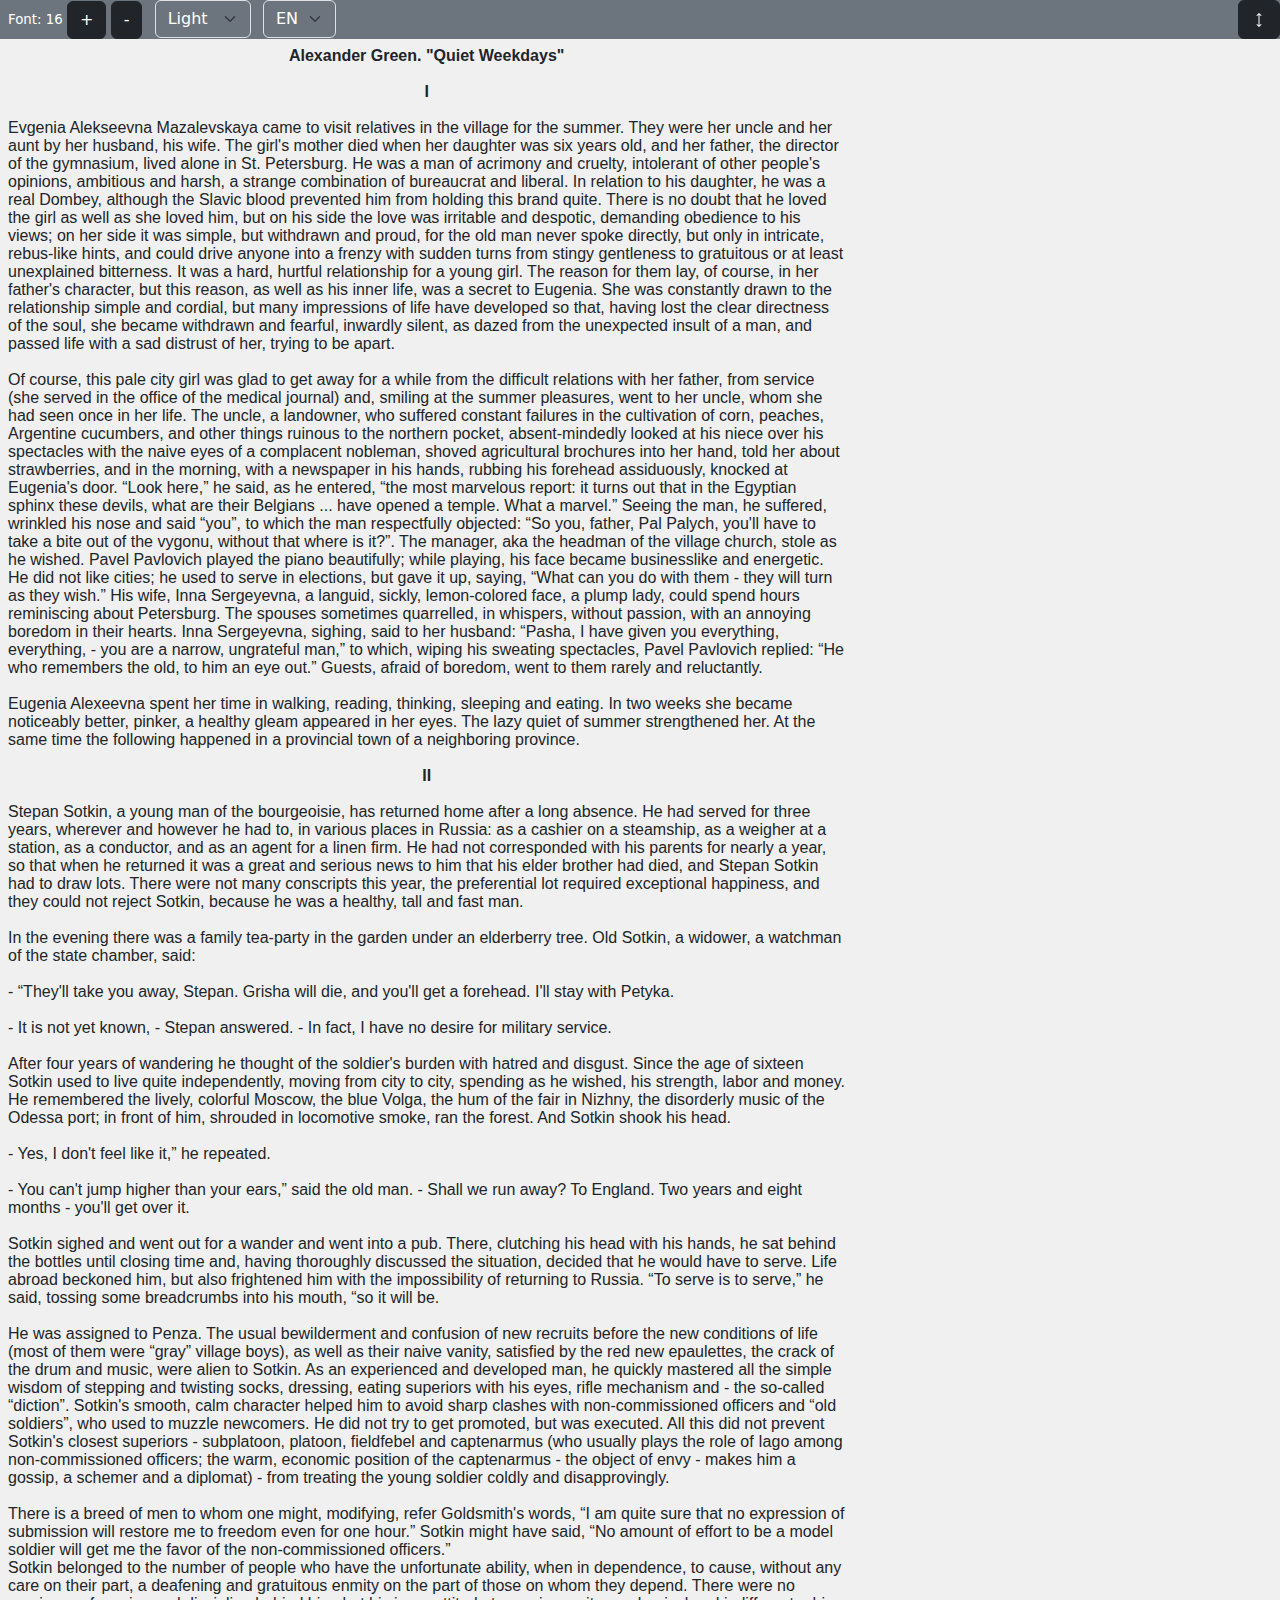
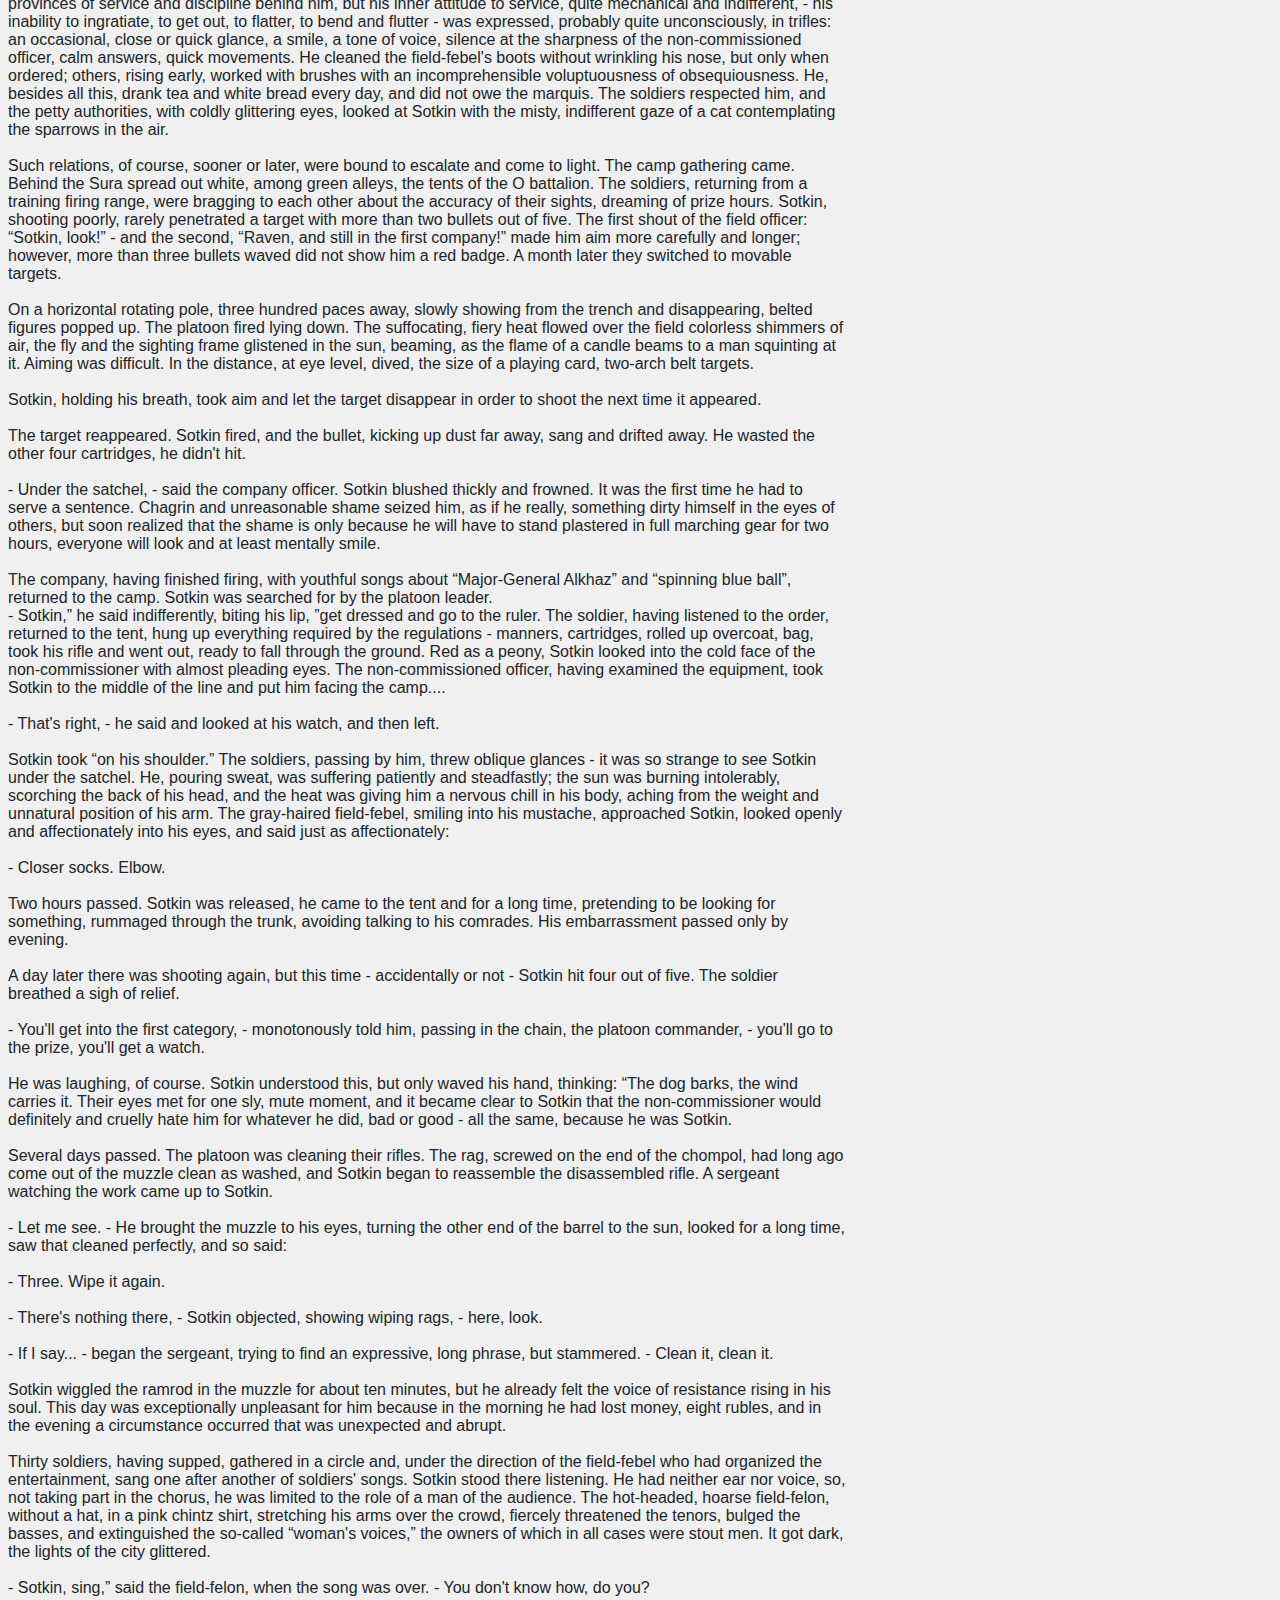
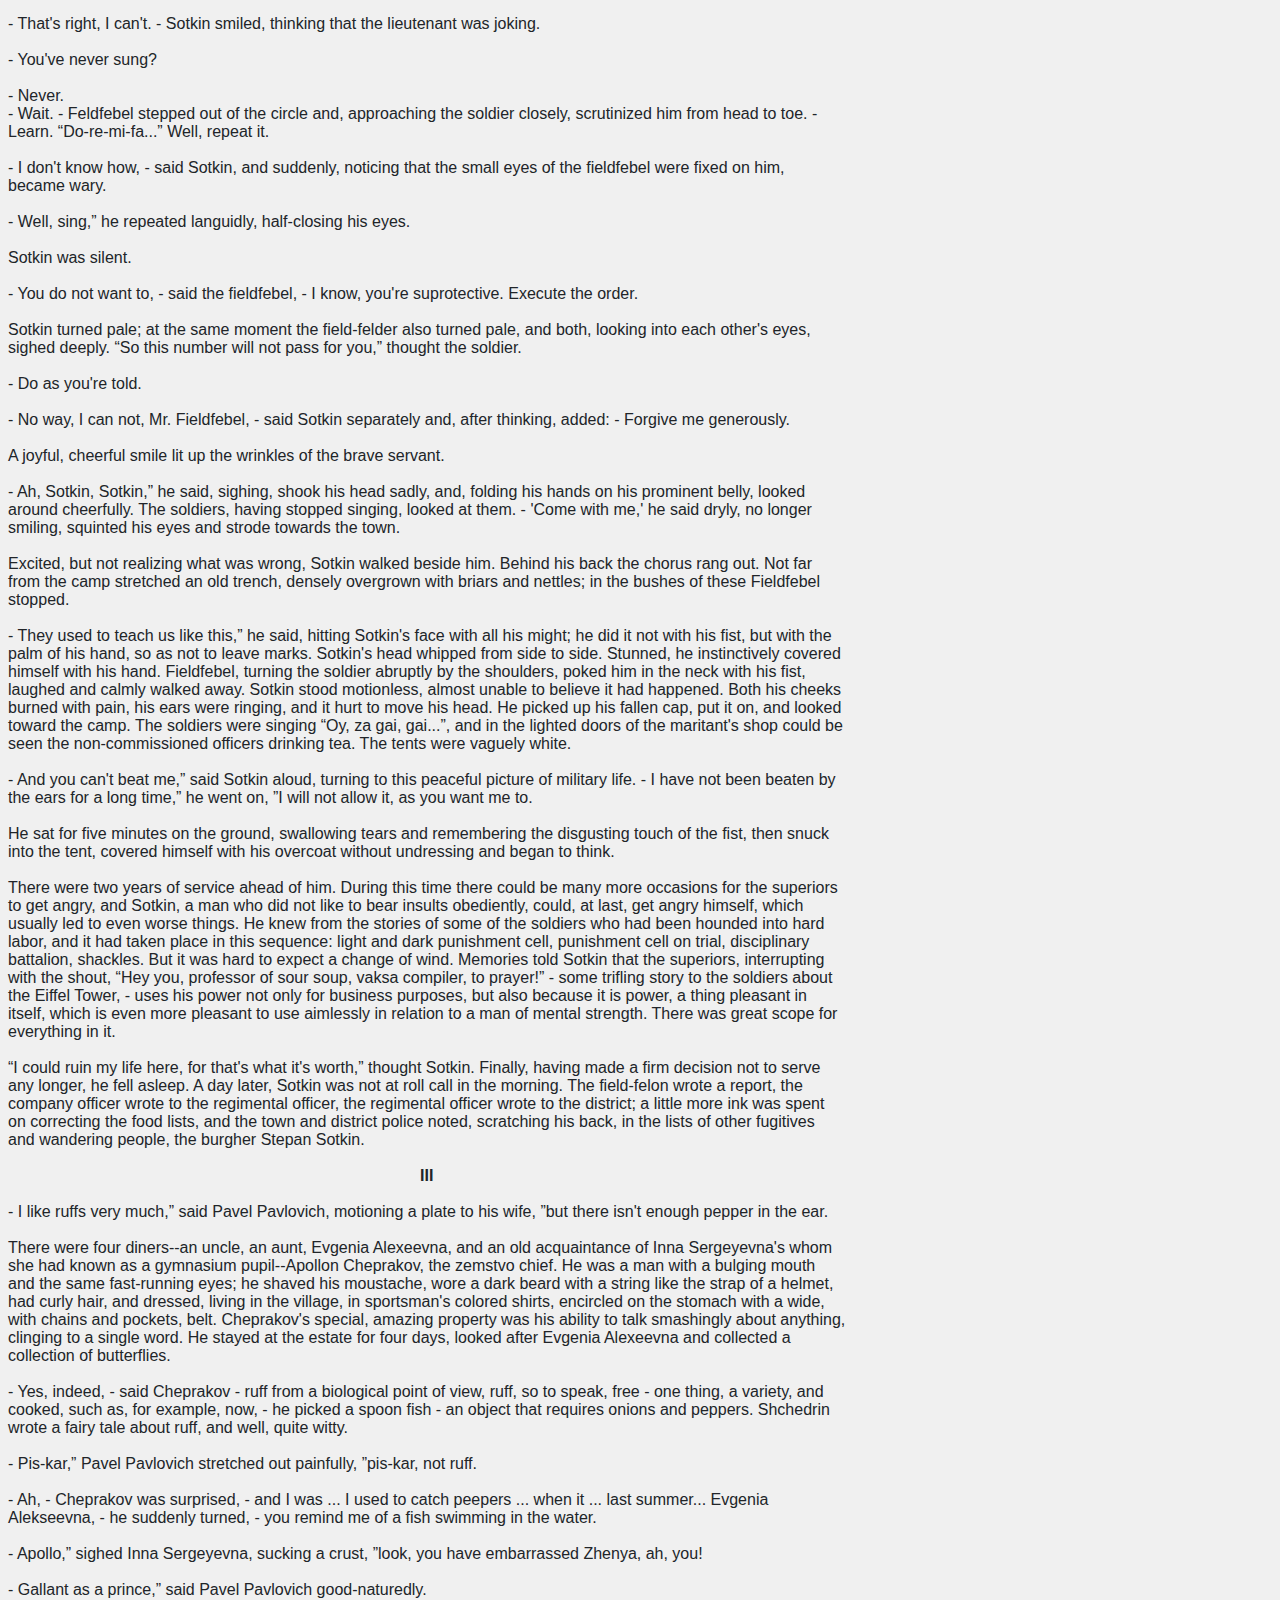
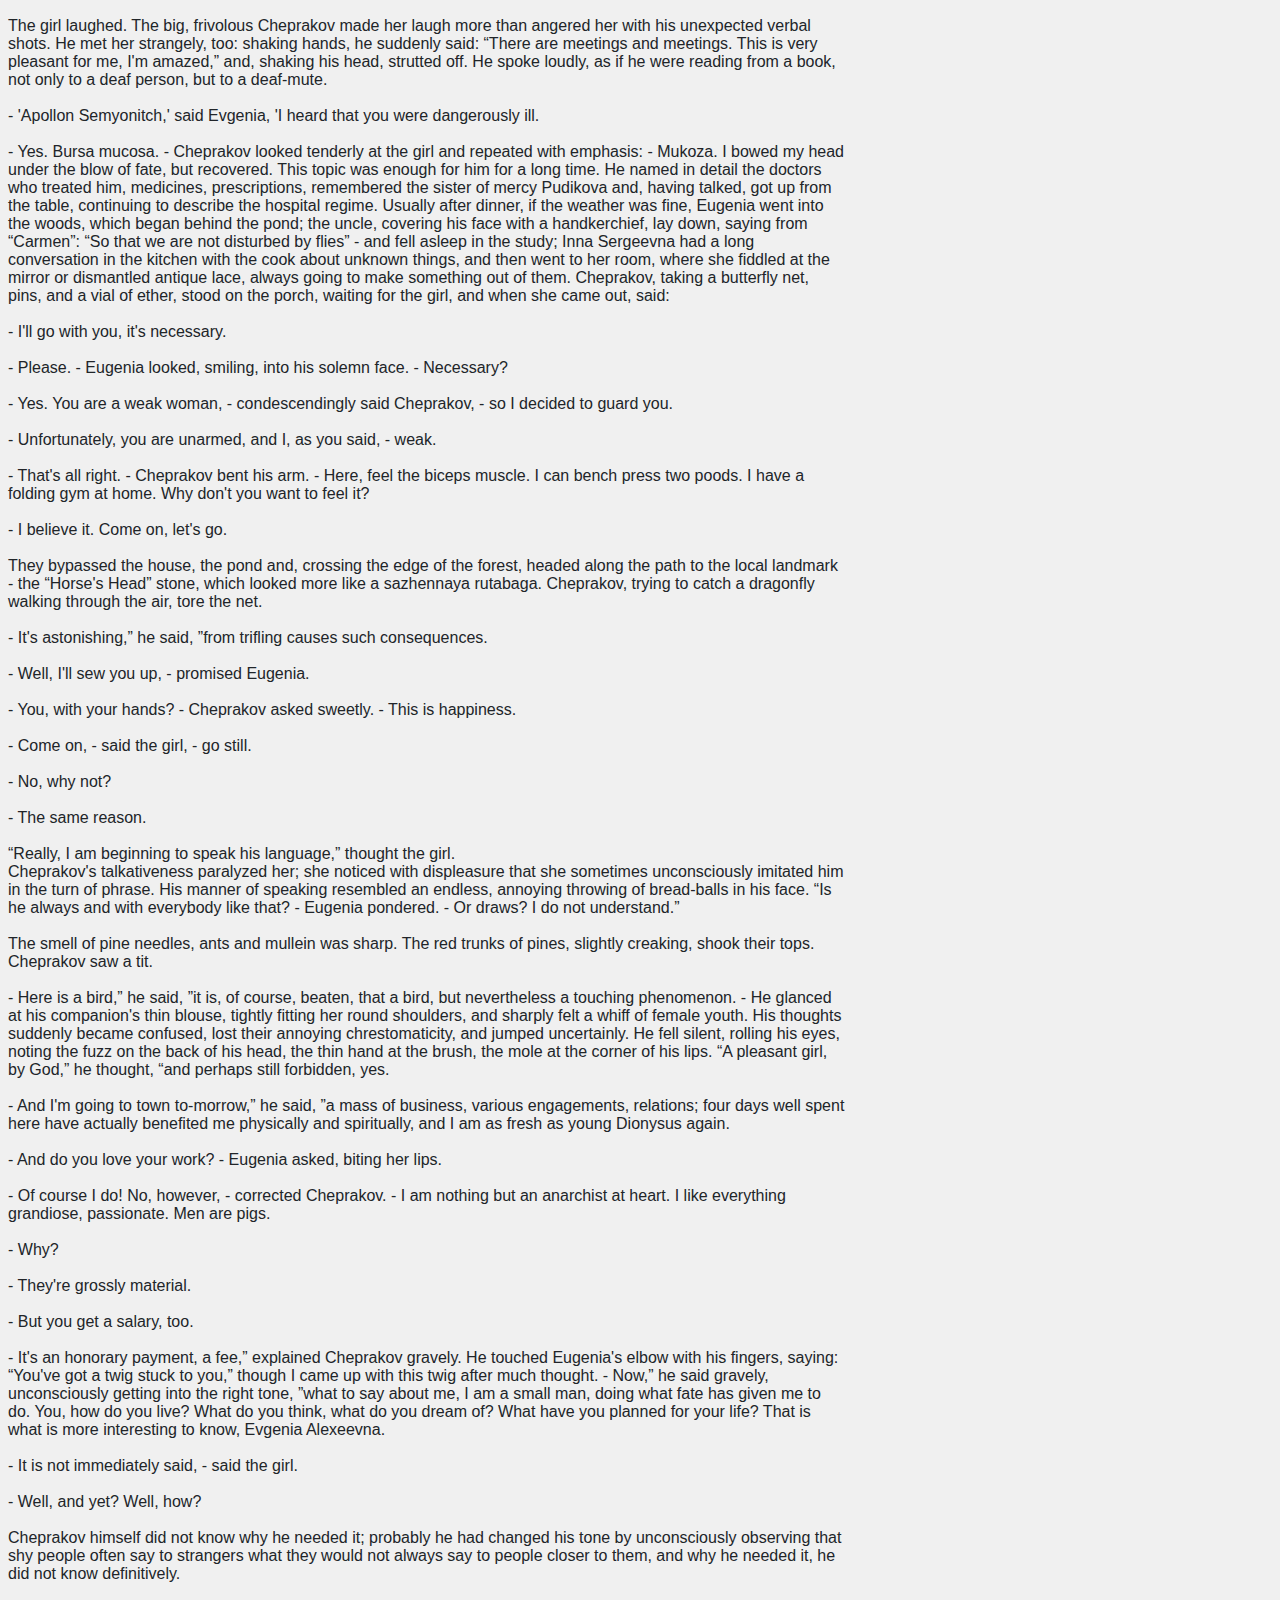
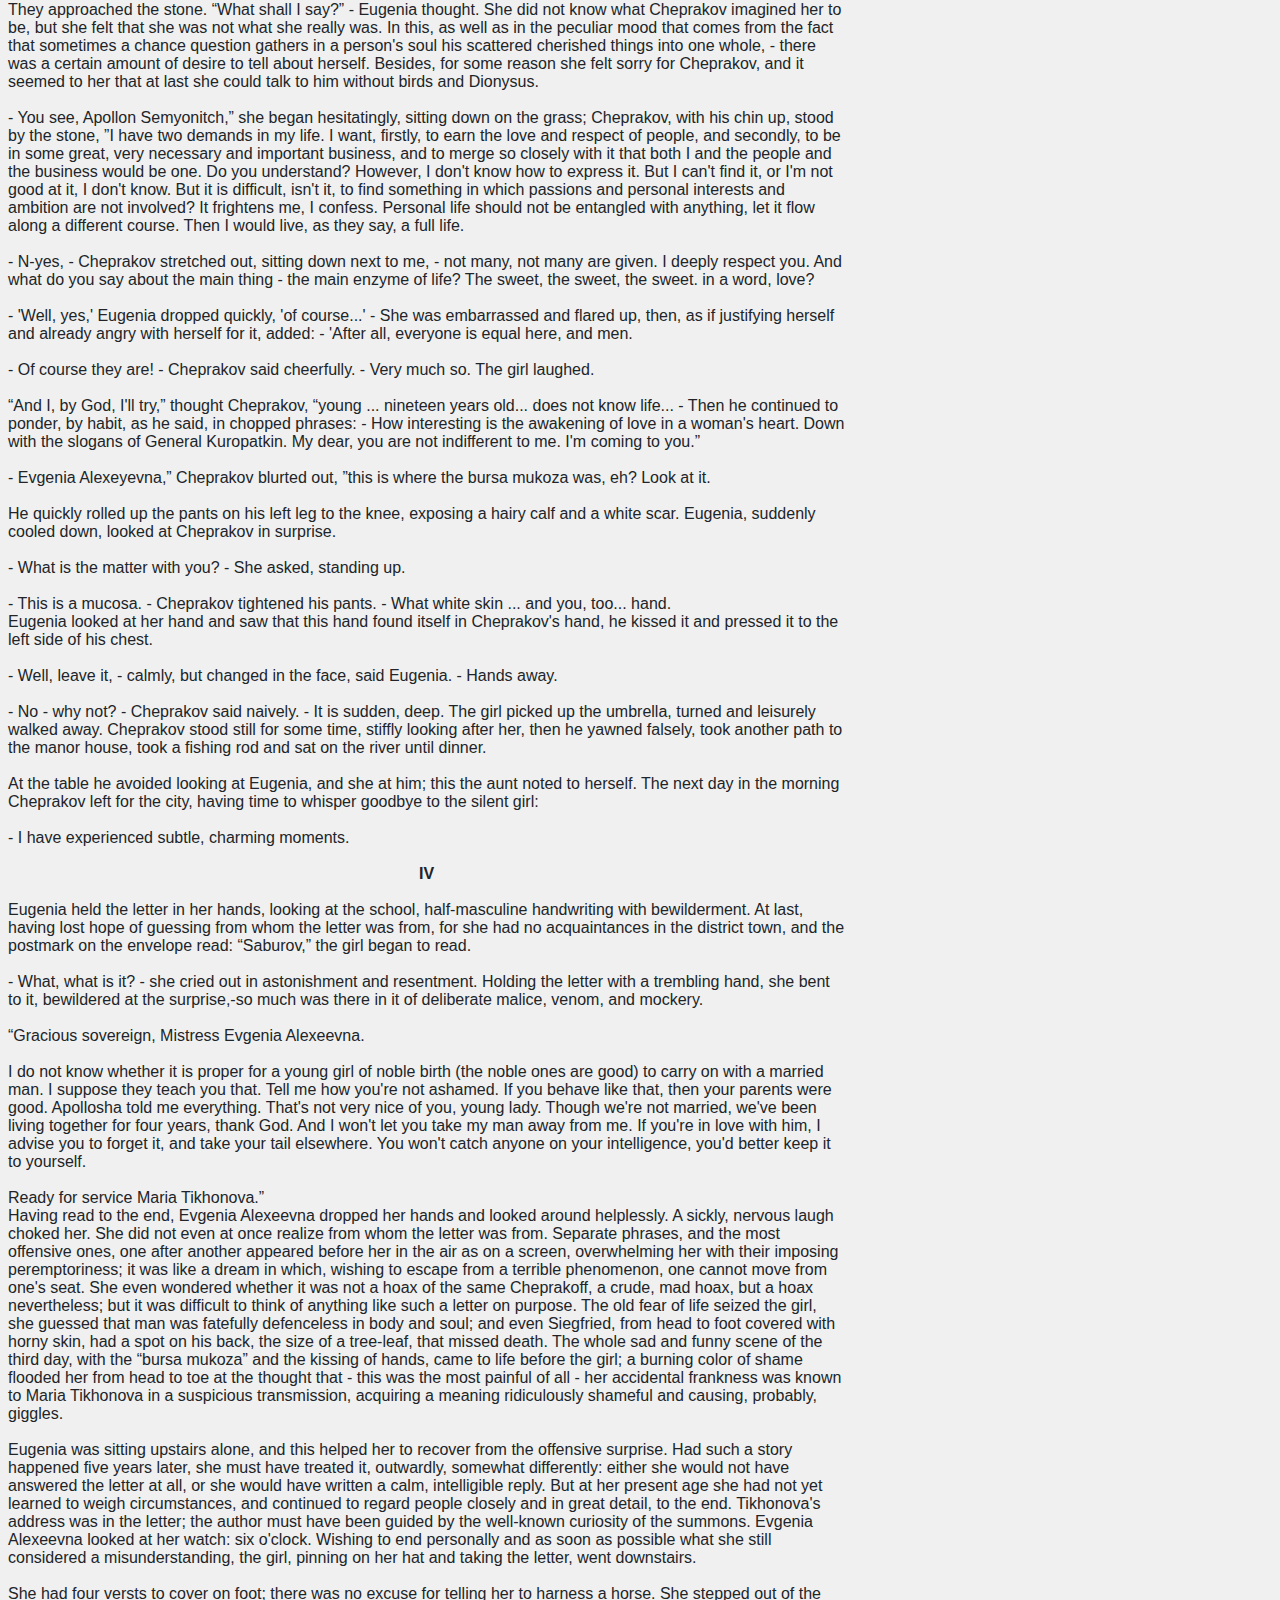
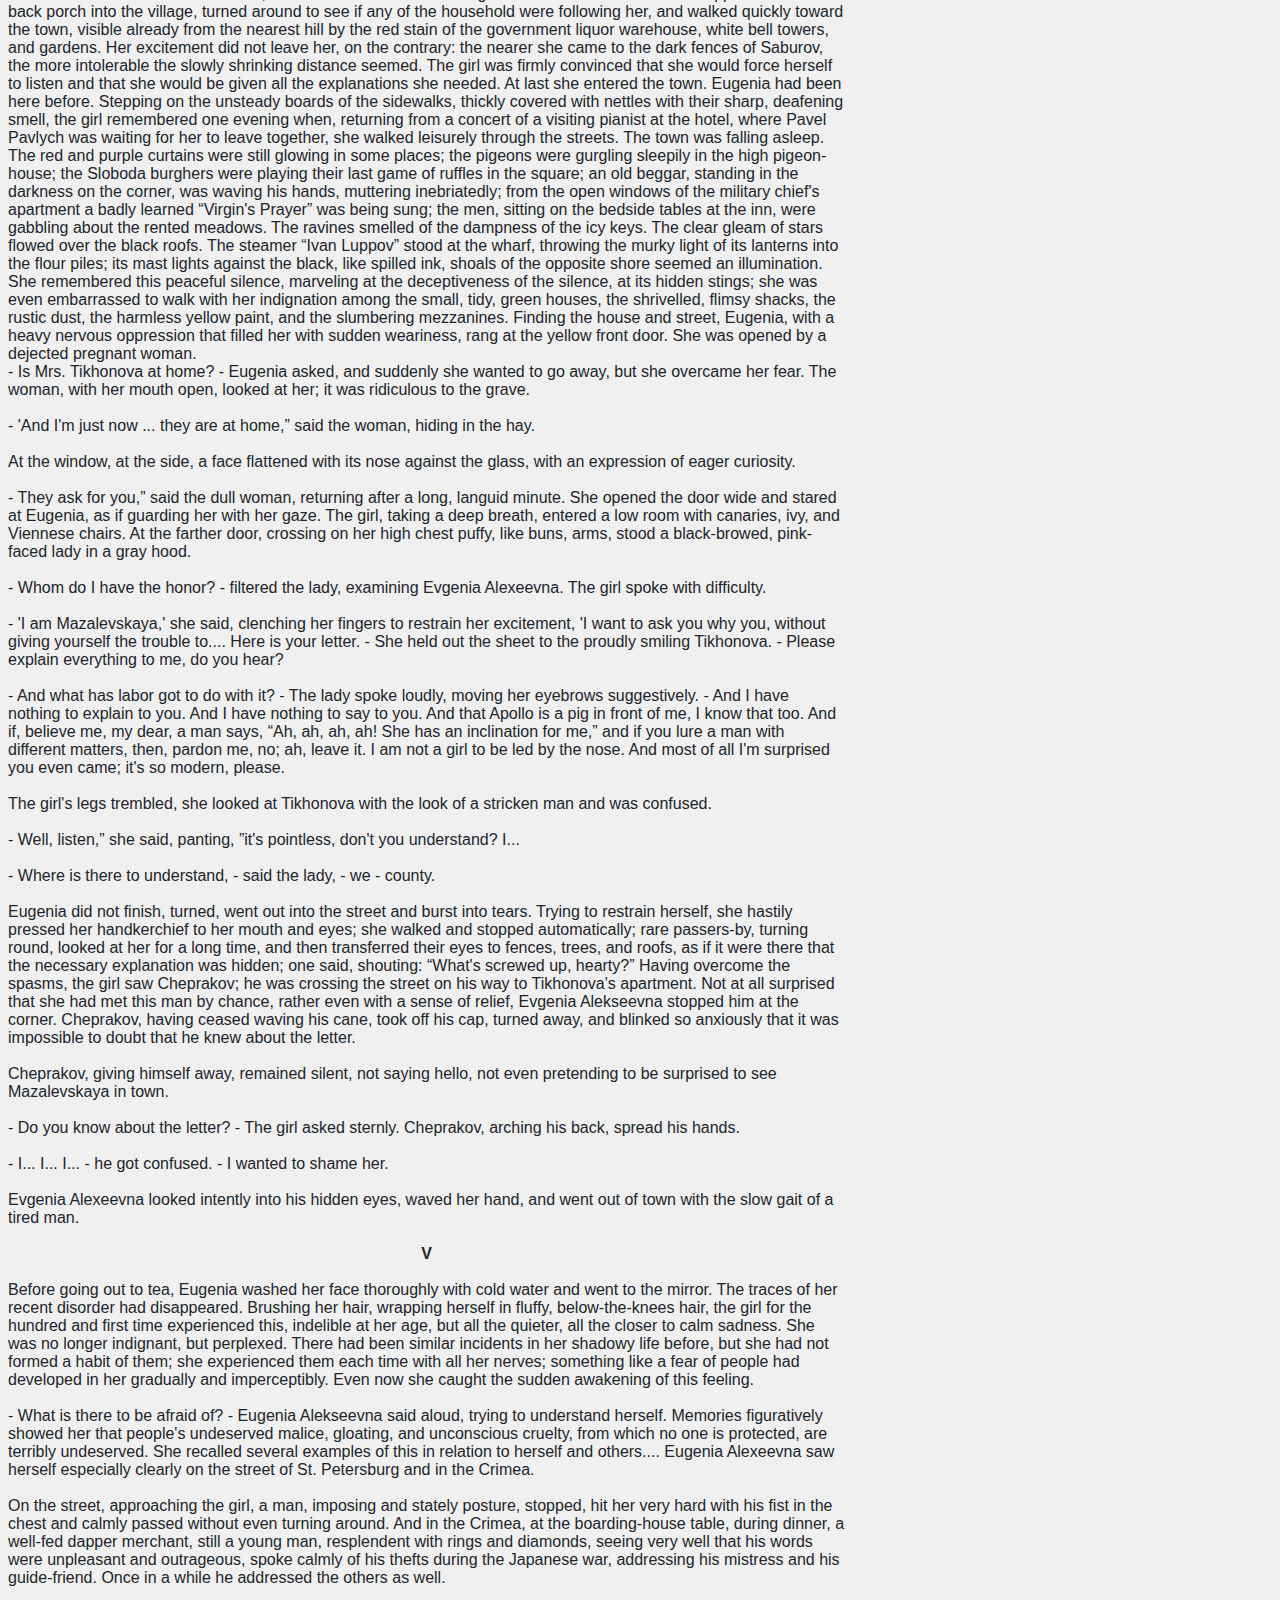
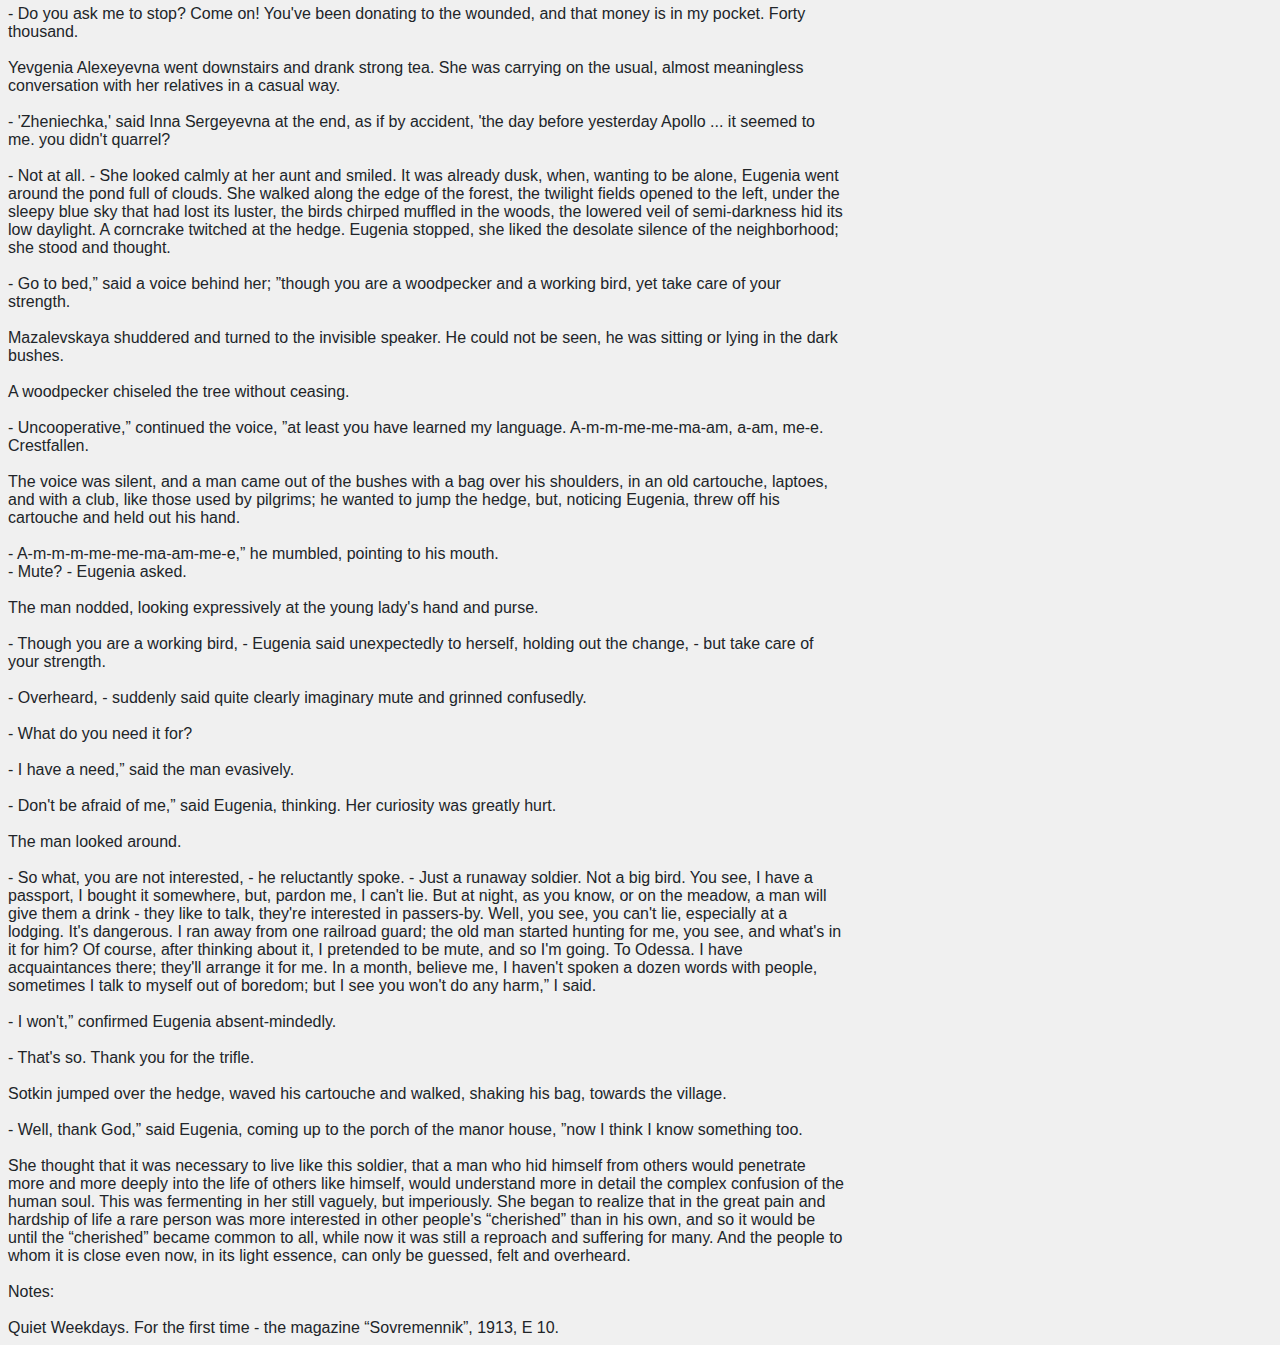
==== commit 1d247121: "WorkingVersion" ====
--- a/Index.html
+++ b/Index.html
@@ -10,12 +10,12 @@
 </head>
 <body>
 
-<nav class="ps-2 d-block bg-secondary sticky-top text-white d-flex @(ShowNavBar ? "" : "d-none")">
+<nav id="NavBar" class="ps-2 d-block bg-secondary sticky-top text-white d-flex">
 <div>
-        <span>Font: @FontSize</span>
-        <button @onclick="IncreaseSize" class="btn btn-dark shadow-none">+</button>
-        <button @onclick="DecreaseSize" class="btn btn-dark shadow-none">-</button>
-        <select class="form-select w-auto d-inline text-white bg-secondary ms-2" @bind="@Background">
+        <span id="fontSizeDisplay">Font: 12</span>
+        <button id="increaseSize" class="btn btn-dark shadow-none">+</button>
+        <button id="decreaseSize" class="btn btn-dark shadow-none">-</button>
+        <select id="backgroundSelector" class="form-select w-auto d-inline text-white bg-secondary ms-2" @bind="@Background">
                 <option value="">Light</option>
                 <option value="backgroundPaper">Paper</option>
                 <option value="backgroundDark">Dark</option>
@@ -30,7 +30,7 @@
                 </option>
         </select>
 </div>
-<button class="btn btn-dark ms-auto shadow-none" @onclick="() => ShowNavBar = false">
+<button id="HiddenNavBarButton" class="btn btn-dark ms-auto shadow-none">
         <svg xmlns="http://www.w3.org/2000/svg" width="16" height="16" fill="currentColor" class="bi bi-arrows-vertical" viewBox="0 0 16 16">
                 <path d="M8.354 14.854a.5.5 0 0 1-.708 0l-2-2a.5.5 0 0 1 .708-.708L7.5 13.293V2.707L6.354 3.854a.5.5 0 1 1-.708-.708l2-2a.5.5 0 0 1 .708 0l2 2a.5.5 0 0 1-.708.708L8.5 2.707v10.586l1.146-1.147a.5.5 0 0 1 .708.708z" />
         </svg>
@@ -39,12 +39,11 @@
 
 </nav>
 
-<button @onclick="() => ShowNavBar = true" class="d-block btn btn-secondary w-100 sticky-top @(ShowNavBar ? "d-none" : "") rounded-0"></button>
-
-<div class="@Background" style="font-size: @FontSizeString">
-
-        @Body
-</div>
+<button id="ShowNavBarButton" class="d-block btn btn-secondary w-100 sticky-top rounded-0 d-none"></button>
+
+<div id="contentContainer" class="content-container backgroundLight" style="font-size: 16px">
+
+     
 
 <div class="p-2 col-lg-8 col-md-10" style='word-wrap:break-word'>
 
@@ -1509,9 +1508,8 @@
     </div>
 </div>
 
-
-
-
+</div>
 <script src="js/bootstrap.bundle.min.js"></script>
+<script src="js/scripts.js"></script>
 </body>
 </html>--- a/css/styles.css
+++ b/css/styles.css
@@ -52,4 +52,13 @@
 }
 nav *{
     font-size:10pt;
-}+}
+
+.content-container {
+    font-size: 16px; /* Default font size */
+    transition: font-size 0.1s ease-in-out; /* Smooth transition */
+}
+
+.backgroundLight {
+    background-color: #f0f0f0; /* Light background */
+}
